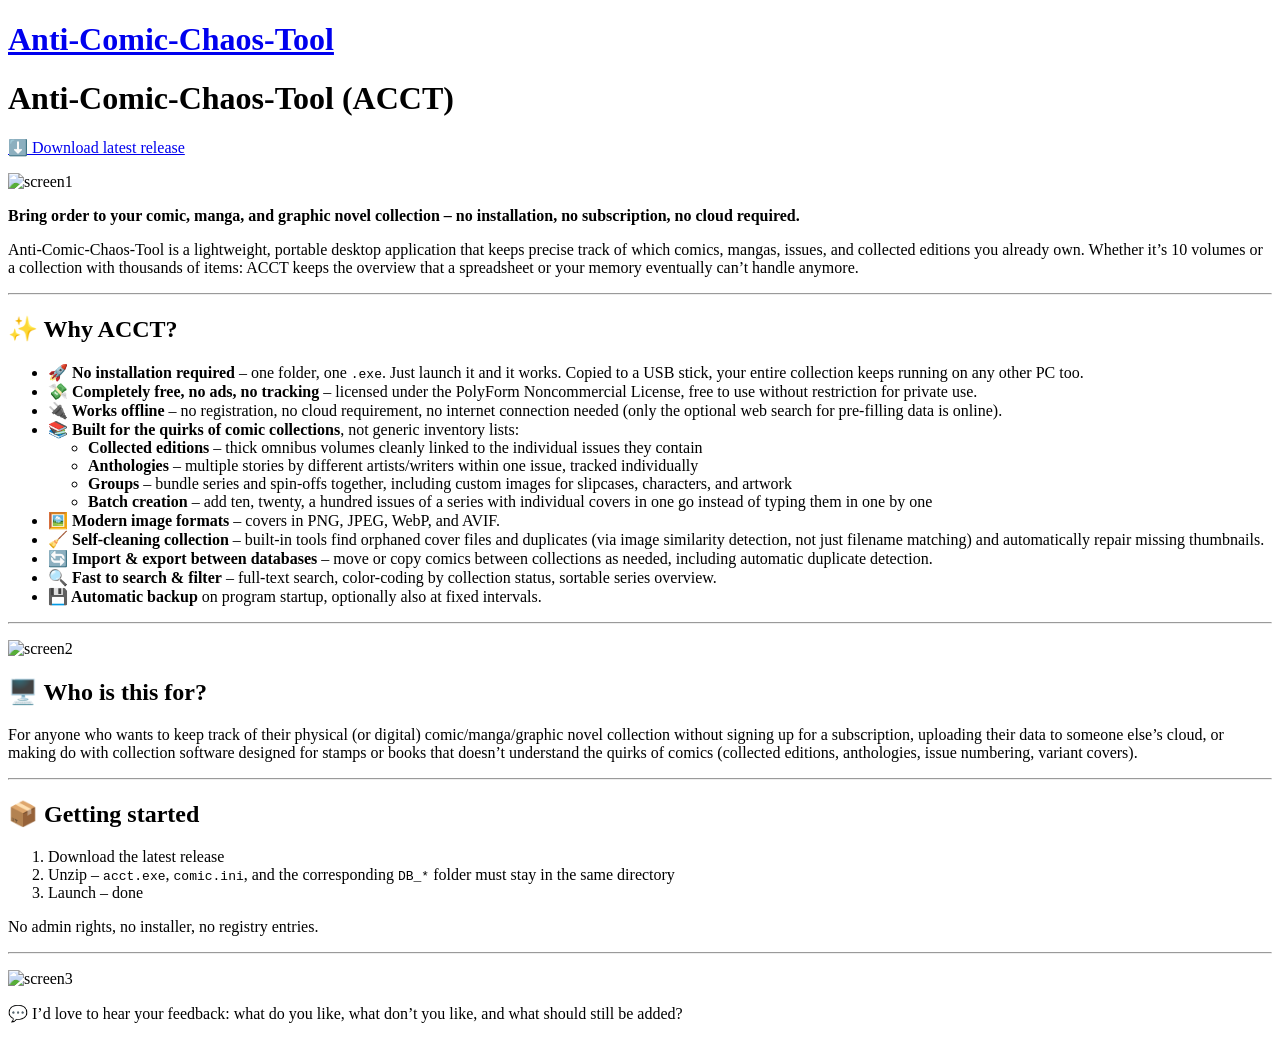
==== index.html @ 3bf0dd66 "Add files via upload" ====
<!DOCTYPE html>
<html lang="en-US">
  <head>
    <meta charset="UTF-8">
    <meta http-equiv="X-UA-Compatible" content="IE=edge">
    <meta name="viewport" content="width=device-width, initial-scale=1">

<!-- Begin Jekyll SEO tag v2.8.0 -->
<title>Anti-Comic-Chaos-Tool (ACCT) | Anti-Comic-Chaos-Tool</title>
<meta name="generator" content="Jekyll v3.10.0" />
<meta property="og:title" content="Anti-Comic-Chaos-Tool (ACCT)" />
<meta property="og:locale" content="en_US" />
<meta name="description" content="Comic Verwaltung Software - Comic collection management software - Logiciel de gestion de collection de BD" />
<meta property="og:description" content="Comic Verwaltung Software - Comic collection management software - Logiciel de gestion de collection de BD" />
<link rel="canonical" href="https://comixz.github.io/Anti-Comic-Chaos-Tool/" />
<meta property="og:url" content="https://comixz.github.io/Anti-Comic-Chaos-Tool/" />
<meta property="og:site_name" content="Anti-Comic-Chaos-Tool" />
<meta property="og:type" content="website" />
<meta name="twitter:card" content="summary" />
<meta property="twitter:title" content="Anti-Comic-Chaos-Tool (ACCT)" />
<script type="application/ld+json">
{"@context":"https://schema.org","@type":"WebSite","description":"Comic Verwaltung Software - Comic collection management software - Logiciel de gestion de collection de BD","headline":"Anti-Comic-Chaos-Tool (ACCT)","name":"Anti-Comic-Chaos-Tool","url":"https://comixz.github.io/Anti-Comic-Chaos-Tool/"}</script>
<!-- End Jekyll SEO tag -->

    <link rel="stylesheet" href="/Anti-Comic-Chaos-Tool/assets/css/style.css?v=d615b52958b7ba1fdf3ec134e7c6ebc6f3c41c6c">
    <!-- start custom head snippets, customize with your own _includes/head-custom.html file -->

<!-- Setup Google Analytics -->



<!-- You can set your favicon here -->
<!-- link rel="shortcut icon" type="image/x-icon" href="/Anti-Comic-Chaos-Tool/favicon.ico" -->

<!-- end custom head snippets -->

  </head>
  <body>
    <div class="container-lg px-3 my-5 markdown-body">
      
      <h1><a href="https://comixz.github.io/Anti-Comic-Chaos-Tool/">Anti-Comic-Chaos-Tool</a></h1>
      

      <h1 id="anti-comic-chaos-tool-acct">Anti-Comic-Chaos-Tool (ACCT)</h1>

<p><a href="https://github.com/ComixZ/Anti-Comic-Chaos-Tool/releases/latest">⬇️ Download latest release</a></p>

<p><img width="1366" height="714" alt="screen1" src="https://github.com/user-attachments/assets/6ee50984-e9b1-4fee-95b2-b9bc3362573f" /></p>

<p><strong>Bring order to your comic, manga, and graphic novel collection – no installation, no subscription, no cloud required.</strong></p>

<p>Anti-Comic-Chaos-Tool is a lightweight, portable desktop application that keeps precise track of which comics, mangas, issues, and collected editions you already own. Whether it’s 10 volumes or a collection with thousands of items: ACCT keeps the overview that a spreadsheet or your memory eventually can’t handle anymore.</p>

<hr />

<h2 id="-why-acct">✨ Why ACCT?</h2>

<ul>
  <li><strong>🚀 No installation required</strong> – one folder, one <code class="language-plaintext highlighter-rouge">.exe</code>. Just launch it and it works. Copied to a USB stick, your entire collection keeps running on any other PC too.</li>
  <li><strong>💸 Completely free, no ads, no tracking</strong> – licensed under the PolyForm Noncommercial License, free to use without restriction for private use.</li>
  <li><strong>🔌 Works offline</strong> – no registration, no cloud requirement, no internet connection needed (only the optional web search for pre-filling data is online).</li>
  <li><strong>📚 Built for the quirks of comic collections</strong>, not generic inventory lists:
    <ul>
      <li><strong>Collected editions</strong> – thick omnibus volumes cleanly linked to the individual issues they contain</li>
      <li><strong>Anthologies</strong> – multiple stories by different artists/writers within one issue, tracked individually</li>
      <li><strong>Groups</strong> – bundle series and spin-offs together, including custom images for slipcases, characters, and artwork</li>
      <li><strong>Batch creation</strong> – add ten, twenty, a hundred issues of a series with individual covers in one go instead of typing them in one by one</li>
    </ul>
  </li>
  <li><strong>🖼️ Modern image formats</strong> – covers in PNG, JPEG, WebP, and AVIF.</li>
  <li><strong>🧹 Self-cleaning collection</strong> – built-in tools find orphaned cover files and duplicates (via image similarity detection, not just filename matching) and automatically repair missing thumbnails.</li>
  <li><strong>🔄 Import &amp; export between databases</strong> – move or copy comics between collections as needed, including automatic duplicate detection.</li>
  <li><strong>🔍 Fast to search &amp; filter</strong> – full-text search, color-coding by collection status, sortable series overview.</li>
  <li><strong>💾 Automatic backup</strong> on program startup, optionally also at fixed intervals.</li>
</ul>

<hr />
<p><img width="1366" height="717" alt="screen2" src="https://github.com/user-attachments/assets/45281285-2378-475e-abc2-75d876a2d966" /></p>

<h2 id="️-who-is-this-for">🖥️ Who is this for?</h2>

<p>For anyone who wants to keep track of their physical (or digital) comic/manga/graphic novel collection without signing up for a subscription, uploading their data to someone else’s cloud, or making do with collection software designed for stamps or books that doesn’t understand the quirks of comics (collected editions, anthologies, issue numbering, variant covers).</p>

<hr />

<h2 id="-getting-started">📦 Getting started</h2>

<ol>
  <li>Download the latest release</li>
  <li>Unzip – <code class="language-plaintext highlighter-rouge">acct.exe</code>, <code class="language-plaintext highlighter-rouge">comic.ini</code>, and the corresponding <code class="language-plaintext highlighter-rouge">DB_*</code> folder must stay in the same directory</li>
  <li>Launch – done</li>
</ol>

<p>No admin rights, no installer, no registry entries.</p>

<hr />
<p><img width="1366" height="715" alt="screen3" src="https://github.com/user-attachments/assets/6d01866d-d5d4-4083-af95-0cf1af7549b3" /></p>

<p>💬 I’d love to hear your feedback: what do you like, what don’t you like, and what should still be added?</p>



      
    </div>
    <script src="https://cdnjs.cloudflare.com/ajax/libs/anchor-js/4.1.0/anchor.min.js" integrity="sha256-lZaRhKri35AyJSypXXs4o6OPFTbTmUoltBbDCbdzegg=" crossorigin="anonymous"></script>
    <script>anchors.add();</script>
  </body>
</html>
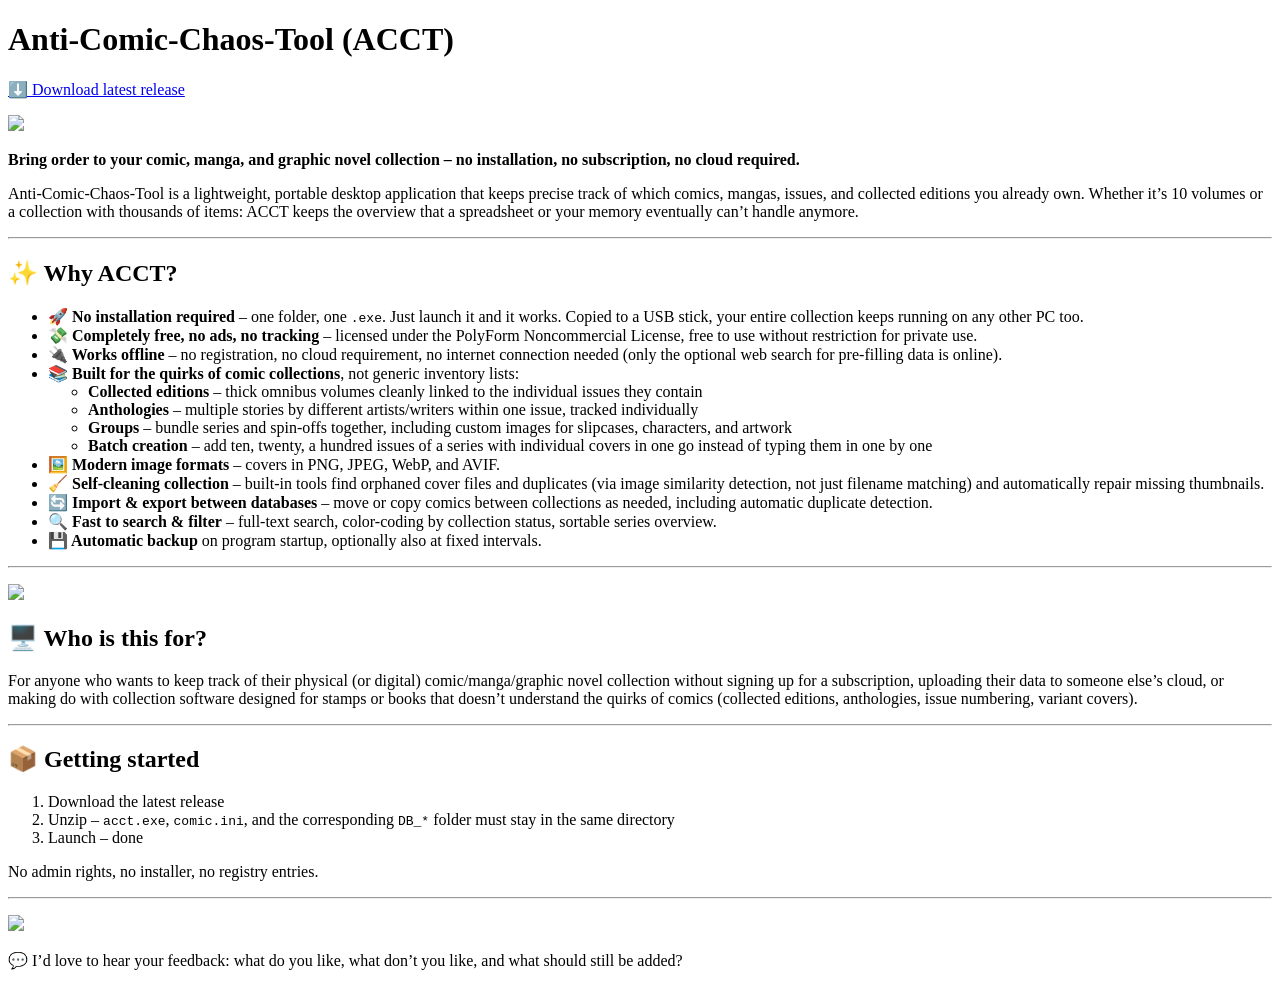
==== commit d58b0dea: "Add files via upload" ====
--- a/index.html
+++ b/index.html
@@ -4,7 +4,7 @@
     <meta charset="UTF-8">
     <meta http-equiv="X-UA-Compatible" content="IE=edge">
     <meta name="viewport" content="width=device-width, initial-scale=1">
-
+<meta name="google-site-verification" content="mg1lO8U7OeHvnRUdLeWcUprtxGNMlcH7f46Z-f9PWr4" />
 <!-- Begin Jekyll SEO tag v2.8.0 -->
 <title>Anti-Comic-Chaos-Tool (ACCT) | Anti-Comic-Chaos-Tool</title>
 <meta name="generator" content="Jekyll v3.10.0" />
@@ -38,14 +38,13 @@
   <body>
     <div class="container-lg px-3 my-5 markdown-body">
       
-      <h1><a href="https://comixz.github.io/Anti-Comic-Chaos-Tool/">Anti-Comic-Chaos-Tool</a></h1>
-      
+  
 
       <h1 id="anti-comic-chaos-tool-acct">Anti-Comic-Chaos-Tool (ACCT)</h1>
 
 <p><a href="https://github.com/ComixZ/Anti-Comic-Chaos-Tool/releases/latest">⬇️ Download latest release</a></p>
 
-<p><img width="1366" height="714" alt="screen1" src="https://github.com/user-attachments/assets/6ee50984-e9b1-4fee-95b2-b9bc3362573f" /></p>
+<p><img src="https://github.com/user-attachments/assets/6ee50984-e9b1-4fee-95b2-b9bc3362573f" style="width: 90%; height: auto;"/></p>
 
 <p><strong>Bring order to your comic, manga, and graphic novel collection – no installation, no subscription, no cloud required.</strong></p>
 
@@ -75,7 +74,7 @@
 </ul>
 
 <hr />
-<p><img width="1366" height="717" alt="screen2" src="https://github.com/user-attachments/assets/45281285-2378-475e-abc2-75d876a2d966" /></p>
+<p><img src="https://github.com/user-attachments/assets/45281285-2378-475e-abc2-75d876a2d966" style="width: 90%; height: auto;"/></p>
 
 <h2 id="️-who-is-this-for">🖥️ Who is this for?</h2>
 
@@ -94,7 +93,7 @@
 <p>No admin rights, no installer, no registry entries.</p>
 
 <hr />
-<p><img width="1366" height="715" alt="screen3" src="https://github.com/user-attachments/assets/6d01866d-d5d4-4083-af95-0cf1af7549b3" /></p>
+<p><img src="https://github.com/user-attachments/assets/6d01866d-d5d4-4083-af95-0cf1af7549b3" style="width: 90%; height: auto;"/></p>
 
 <p>💬 I’d love to hear your feedback: what do you like, what don’t you like, and what should still be added?</p>
 
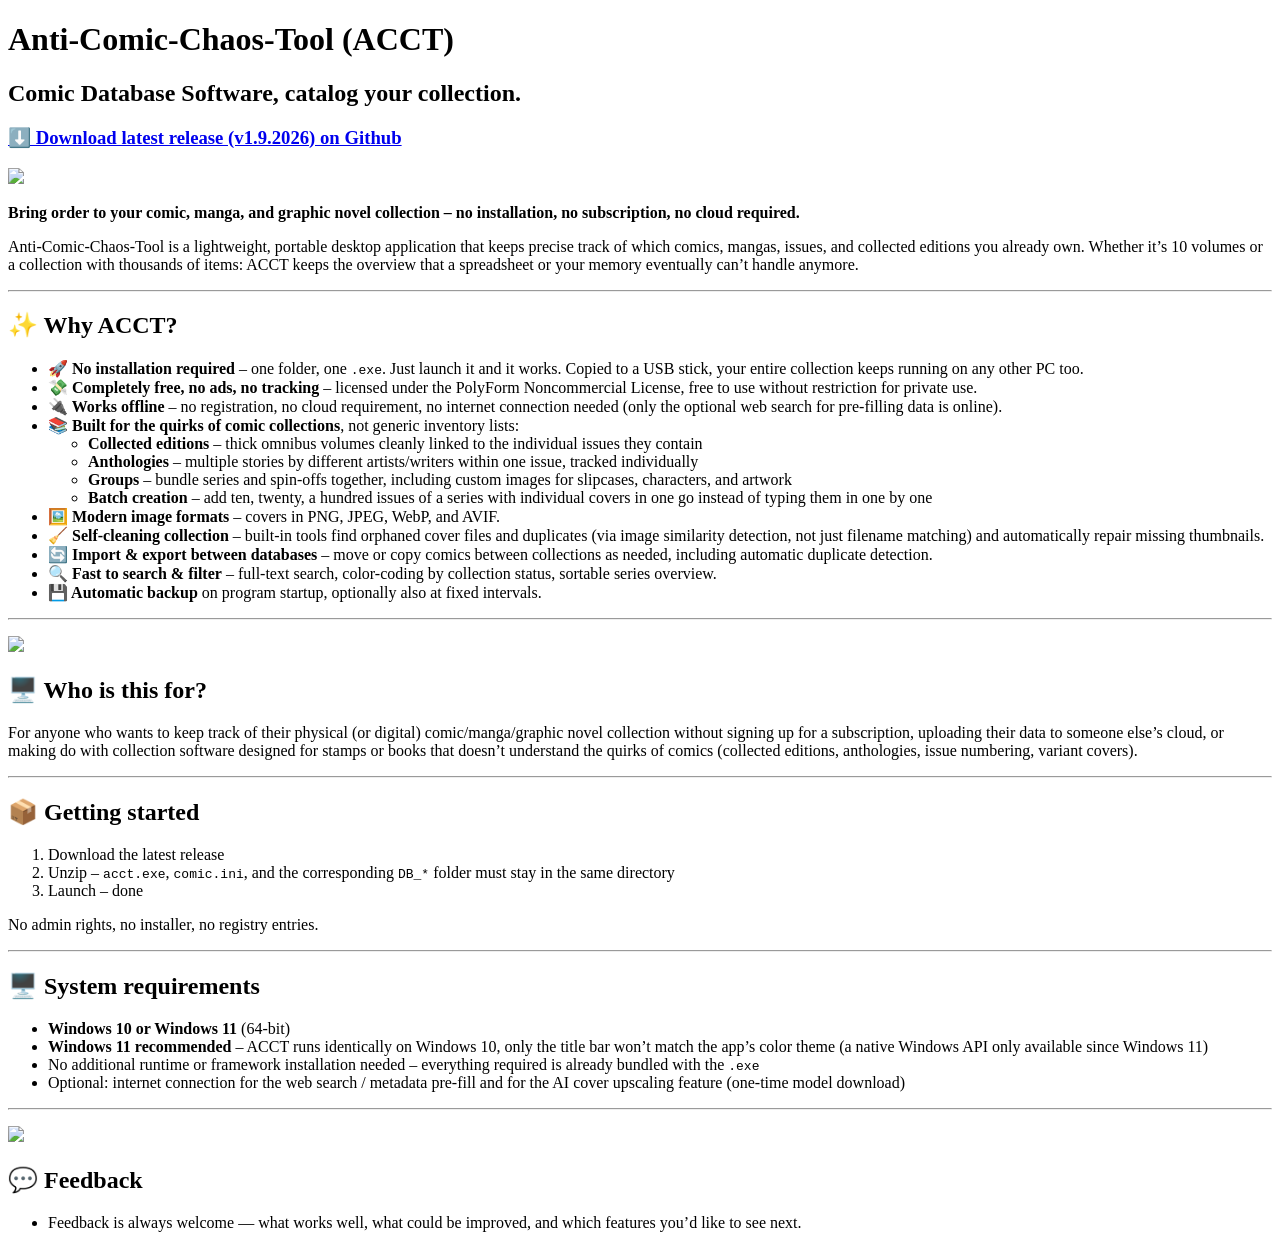
==== commit d79b7345: "Add files via upload" ====
--- a/index.html
+++ b/index.html
@@ -41,10 +41,15 @@
   
 
       <h1 id="anti-comic-chaos-tool-acct">Anti-Comic-Chaos-Tool (ACCT)</h1>
+	  
+	  <h2>Comic Database Software, catalog your collection.</h2>
+	
+	  
+	  
 
-<p><a href="https://github.com/ComixZ/Anti-Comic-Chaos-Tool/releases/latest">⬇️ Download latest release</a></p>
+<h3><a href="https://github.com/ComixZ/Anti-Comic-Chaos-Tool/releases/latest">⬇️ Download latest release (v1.9.2026) on Github</a></h3>
 
-<p><img src="https://github.com/user-attachments/assets/6ee50984-e9b1-4fee-95b2-b9bc3362573f" style="width: 90%; height: auto;"/></p>
+<p><img src="https://github.com/user-attachments/assets/6ee50984-e9b1-4fee-95b2-b9bc3362573f" style="width: 99%; height: auto;"/></p>
 
 <p><strong>Bring order to your comic, manga, and graphic novel collection – no installation, no subscription, no cloud required.</strong></p>
 
@@ -74,7 +79,7 @@
 </ul>
 
 <hr />
-<p><img src="https://github.com/user-attachments/assets/45281285-2378-475e-abc2-75d876a2d966" style="width: 90%; height: auto;"/></p>
+<p><img src="https://github.com/user-attachments/assets/45281285-2378-475e-abc2-75d876a2d966" style="width: 99%; height: auto;"/></p>
 
 <h2 id="️-who-is-this-for">🖥️ Who is this for?</h2>
 
@@ -93,9 +98,22 @@
 <p>No admin rights, no installer, no registry entries.</p>
 
 <hr />
-<p><img src="https://github.com/user-attachments/assets/6d01866d-d5d4-4083-af95-0cf1af7549b3" style="width: 90%; height: auto;"/></p>
 
-<p>💬 I’d love to hear your feedback: what do you like, what don’t you like, and what should still be added?</p>
+<h2 id="-system-requirements">🖥️ System requirements</h2>
+
+<ul>
+  <li><strong>Windows 10 or Windows 11</strong> (64-bit)</li>
+  <li><strong>Windows 11 recommended</strong> – ACCT runs identically on Windows 10, only the title bar won’t match the app’s color theme (a native Windows API only available since Windows 11)</li>
+  <li>No additional runtime or framework installation needed – everything required is already bundled with the <code class="language-plaintext highlighter-rouge">.exe</code></li>
+  <li>Optional: internet connection for the web search / metadata pre-fill and for the AI cover upscaling feature (one-time model download)</li>
+</ul>
+
+<hr />
+<p><img src="https://github.com/user-attachments/assets/6d01866d-d5d4-4083-af95-0cf1af7549b3" style="width: 99%; height: auto;"/></p>
+
+
+<h2>💬 Feedback</h2>
+<ul><li>Feedback is always welcome — what works well, what could be improved, and which features you’d like to see next.</li></ul>
 
 
 
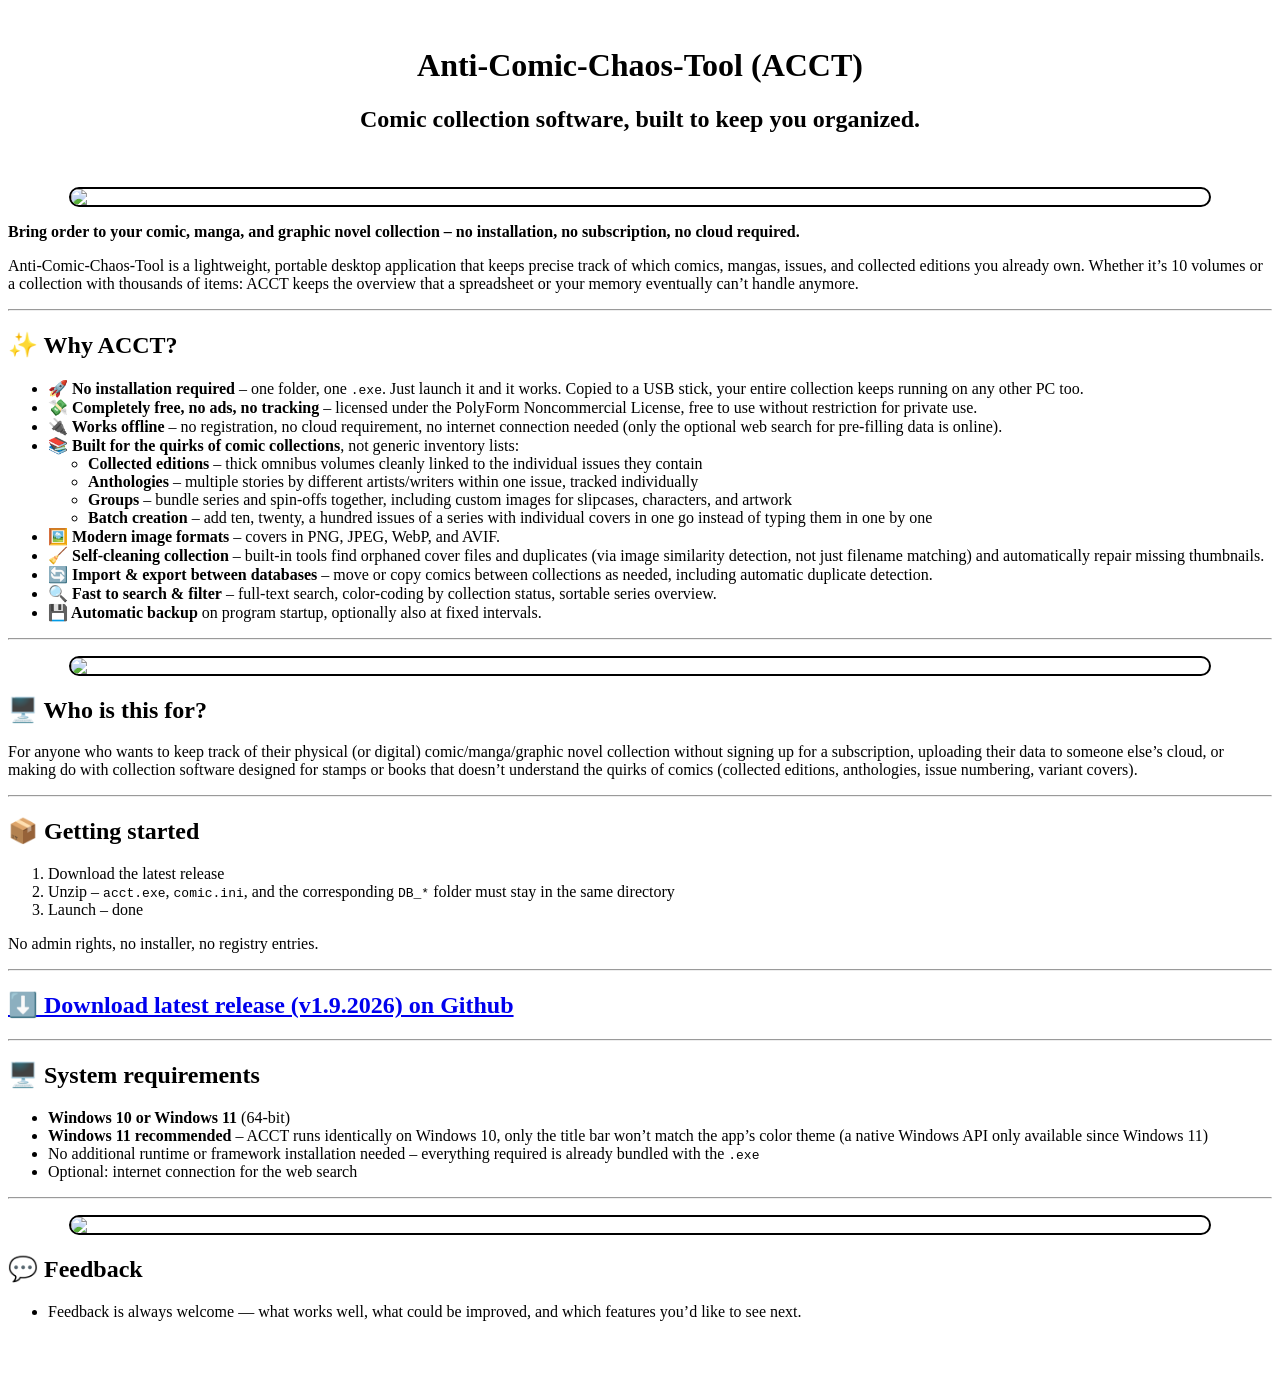
==== commit 9df6fe7a: "Add files via upload" ====
--- a/index.html
+++ b/index.html
@@ -1,125 +1,130 @@
-<!DOCTYPE html>
-<html lang="en-US">
-  <head>
-    <meta charset="UTF-8">
-    <meta http-equiv="X-UA-Compatible" content="IE=edge">
-    <meta name="viewport" content="width=device-width, initial-scale=1">
-<meta name="google-site-verification" content="mg1lO8U7OeHvnRUdLeWcUprtxGNMlcH7f46Z-f9PWr4" />
-<!-- Begin Jekyll SEO tag v2.8.0 -->
-<title>Anti-Comic-Chaos-Tool (ACCT) | Anti-Comic-Chaos-Tool</title>
-<meta name="generator" content="Jekyll v3.10.0" />
-<meta property="og:title" content="Anti-Comic-Chaos-Tool (ACCT)" />
-<meta property="og:locale" content="en_US" />
-<meta name="description" content="Comic Verwaltung Software - Comic collection management software - Logiciel de gestion de collection de BD" />
-<meta property="og:description" content="Comic Verwaltung Software - Comic collection management software - Logiciel de gestion de collection de BD" />
-<link rel="canonical" href="https://comixz.github.io/Anti-Comic-Chaos-Tool/" />
-<meta property="og:url" content="https://comixz.github.io/Anti-Comic-Chaos-Tool/" />
-<meta property="og:site_name" content="Anti-Comic-Chaos-Tool" />
-<meta property="og:type" content="website" />
-<meta name="twitter:card" content="summary" />
-<meta property="twitter:title" content="Anti-Comic-Chaos-Tool (ACCT)" />
-<script type="application/ld+json">
-{"@context":"https://schema.org","@type":"WebSite","description":"Comic Verwaltung Software - Comic collection management software - Logiciel de gestion de collection de BD","headline":"Anti-Comic-Chaos-Tool (ACCT)","name":"Anti-Comic-Chaos-Tool","url":"https://comixz.github.io/Anti-Comic-Chaos-Tool/"}</script>
-<!-- End Jekyll SEO tag -->
-
-    <link rel="stylesheet" href="/Anti-Comic-Chaos-Tool/assets/css/style.css?v=d615b52958b7ba1fdf3ec134e7c6ebc6f3c41c6c">
-    <!-- start custom head snippets, customize with your own _includes/head-custom.html file -->
-
-<!-- Setup Google Analytics -->
-
-
-
-<!-- You can set your favicon here -->
-<!-- link rel="shortcut icon" type="image/x-icon" href="/Anti-Comic-Chaos-Tool/favicon.ico" -->
-
-<!-- end custom head snippets -->
-
-  </head>
-  <body>
-    <div class="container-lg px-3 my-5 markdown-body">
-      
-  
-
-      <h1 id="anti-comic-chaos-tool-acct">Anti-Comic-Chaos-Tool (ACCT)</h1>
-	  
-	  <h2>Comic Database Software, catalog your collection.</h2>
-	
-	  
-	  
-
-<h3><a href="https://github.com/ComixZ/Anti-Comic-Chaos-Tool/releases/latest">⬇️ Download latest release (v1.9.2026) on Github</a></h3>
-
-<p><img src="https://github.com/user-attachments/assets/6ee50984-e9b1-4fee-95b2-b9bc3362573f" style="width: 99%; height: auto;"/></p>
-
-<p><strong>Bring order to your comic, manga, and graphic novel collection – no installation, no subscription, no cloud required.</strong></p>
-
-<p>Anti-Comic-Chaos-Tool is a lightweight, portable desktop application that keeps precise track of which comics, mangas, issues, and collected editions you already own. Whether it’s 10 volumes or a collection with thousands of items: ACCT keeps the overview that a spreadsheet or your memory eventually can’t handle anymore.</p>
-
-<hr />
-
-<h2 id="-why-acct">✨ Why ACCT?</h2>
-
-<ul>
-  <li><strong>🚀 No installation required</strong> – one folder, one <code class="language-plaintext highlighter-rouge">.exe</code>. Just launch it and it works. Copied to a USB stick, your entire collection keeps running on any other PC too.</li>
-  <li><strong>💸 Completely free, no ads, no tracking</strong> – licensed under the PolyForm Noncommercial License, free to use without restriction for private use.</li>
-  <li><strong>🔌 Works offline</strong> – no registration, no cloud requirement, no internet connection needed (only the optional web search for pre-filling data is online).</li>
-  <li><strong>📚 Built for the quirks of comic collections</strong>, not generic inventory lists:
-    <ul>
-      <li><strong>Collected editions</strong> – thick omnibus volumes cleanly linked to the individual issues they contain</li>
-      <li><strong>Anthologies</strong> – multiple stories by different artists/writers within one issue, tracked individually</li>
-      <li><strong>Groups</strong> – bundle series and spin-offs together, including custom images for slipcases, characters, and artwork</li>
-      <li><strong>Batch creation</strong> – add ten, twenty, a hundred issues of a series with individual covers in one go instead of typing them in one by one</li>
-    </ul>
-  </li>
-  <li><strong>🖼️ Modern image formats</strong> – covers in PNG, JPEG, WebP, and AVIF.</li>
-  <li><strong>🧹 Self-cleaning collection</strong> – built-in tools find orphaned cover files and duplicates (via image similarity detection, not just filename matching) and automatically repair missing thumbnails.</li>
-  <li><strong>🔄 Import &amp; export between databases</strong> – move or copy comics between collections as needed, including automatic duplicate detection.</li>
-  <li><strong>🔍 Fast to search &amp; filter</strong> – full-text search, color-coding by collection status, sortable series overview.</li>
-  <li><strong>💾 Automatic backup</strong> on program startup, optionally also at fixed intervals.</li>
-</ul>
-
-<hr />
-<p><img src="https://github.com/user-attachments/assets/45281285-2378-475e-abc2-75d876a2d966" style="width: 99%; height: auto;"/></p>
-
-<h2 id="️-who-is-this-for">🖥️ Who is this for?</h2>
-
-<p>For anyone who wants to keep track of their physical (or digital) comic/manga/graphic novel collection without signing up for a subscription, uploading their data to someone else’s cloud, or making do with collection software designed for stamps or books that doesn’t understand the quirks of comics (collected editions, anthologies, issue numbering, variant covers).</p>
-
-<hr />
-
-<h2 id="-getting-started">📦 Getting started</h2>
-
-<ol>
-  <li>Download the latest release</li>
-  <li>Unzip – <code class="language-plaintext highlighter-rouge">acct.exe</code>, <code class="language-plaintext highlighter-rouge">comic.ini</code>, and the corresponding <code class="language-plaintext highlighter-rouge">DB_*</code> folder must stay in the same directory</li>
-  <li>Launch – done</li>
-</ol>
-
-<p>No admin rights, no installer, no registry entries.</p>
-
-<hr />
-
-<h2 id="-system-requirements">🖥️ System requirements</h2>
-
-<ul>
-  <li><strong>Windows 10 or Windows 11</strong> (64-bit)</li>
-  <li><strong>Windows 11 recommended</strong> – ACCT runs identically on Windows 10, only the title bar won’t match the app’s color theme (a native Windows API only available since Windows 11)</li>
-  <li>No additional runtime or framework installation needed – everything required is already bundled with the <code class="language-plaintext highlighter-rouge">.exe</code></li>
-  <li>Optional: internet connection for the web search / metadata pre-fill and for the AI cover upscaling feature (one-time model download)</li>
-</ul>
-
-<hr />
-<p><img src="https://github.com/user-attachments/assets/6d01866d-d5d4-4083-af95-0cf1af7549b3" style="width: 99%; height: auto;"/></p>
-
-
-<h2>💬 Feedback</h2>
-<ul><li>Feedback is always welcome — what works well, what could be improved, and which features you’d like to see next.</li></ul>
-
-
-
-      
-    </div>
-    <script src="https://cdnjs.cloudflare.com/ajax/libs/anchor-js/4.1.0/anchor.min.js" integrity="sha256-lZaRhKri35AyJSypXXs4o6OPFTbTmUoltBbDCbdzegg=" crossorigin="anonymous"></script>
-    <script>anchors.add();</script>
-  </body>
+<!DOCTYPE html>
+<html lang="en-US">
+  <head>
+    <meta charset="UTF-8">
+    <meta http-equiv="X-UA-Compatible" content="IE=edge">
+    <meta name="viewport" content="width=device-width, initial-scale=1">
+<meta name="google-site-verification" content="mg1lO8U7OeHvnRUdLeWcUprtxGNMlcH7f46Z-f9PWr4" />
+<!-- Begin Jekyll SEO tag v2.8.0 -->
+<title>Anti-Comic-Chaos-Tool (ACCT)</title>
+<meta name="generator" content="Jekyll v3.10.0" />
+<meta property="og:title" content="Anti-Comic-Chaos-Tool (ACCT)" />
+<meta property="og:locale" content="en_US" />
+<meta name="description" content="Free, portable Windows app to catalog your comic, manga, and graphic novel collection — no installation, no subscription, no cloud required." />
+<meta name="keywords" content="comic collection software, comic database software, comic cataloging software, comic collection manager, manga collection tracker, graphic novel organizer, comic book inventory software, free comic collection software, portable comic software, offline comic manager" />
+<meta property="og:description" content="Free, portable Windows app to catalog your comic, manga, and graphic novel collection — no installation, no subscription, no cloud required." />
+<link rel="canonical" href="https://comixz.github.io/" />
+<meta property="og:url" content="https://comixz.github.io/" />
+<meta property="og:site_name" content="Anti-Comic-Chaos-Tool" />
+<meta property="og:type" content="website" />
+<meta name="twitter:card" content="summary" />
+<meta property="twitter:description" content="Free, portable Windows app to catalog your comic, manga, and graphic novel collection — no installation, no subscription, no cloud required." />
+<script type="application/ld+json">
+{"@context":"https://schema.org","@type":"WebSite","description":"Free, portable Windows app to catalog your comic, manga, and graphic novel collection — no installation, no subscription, no cloud required.","headline":"Anti-Comic-Chaos-Tool (ACCT)","name":"Anti-Comic-Chaos-Tool","url":"https://comixz.github.io/"}</script>
+<!-- End Jekyll SEO tag -->
+
+    <link rel="stylesheet" href="/Anti-Comic-Chaos-Tool/assets/css/style.css?v=d615b52958b7ba1fdf3ec134e7c6ebc6f3c41c6c">
+    <!-- start custom head snippets, customize with your own _includes/head-custom.html file -->
+
+<!-- Setup Google Analytics -->
+
+
+
+<!-- You can set your favicon here -->
+<!-- link rel="shortcut icon" type="image/x-icon" href="/Anti-Comic-Chaos-Tool/favicon.ico" -->
+
+<!-- end custom head snippets -->
+
+  </head>
+  <body>
+    <div class="container-lg px-3 my-5 markdown-body">
+      
+  
+<br>
+      <h1 style="text-align: center;">Anti-Comic-Chaos-Tool (ACCT)</h1>
+	  
+	  <h2 style="text-align: center;">Comic collection software, built to keep you organized.</h2>
+	<br>
+	  
+	  
+
+
+
+<p><img src="https://github.com/user-attachments/assets/6ee50984-e9b1-4fee-95b2-b9bc3362573f" style="display: block; margin-left: auto; margin-right: auto; width: 90%; height: auto; border: 2px solid #000; border-radius: 30px;"/></p>
+
+<p><strong>Bring order to your comic, manga, and graphic novel collection – no installation, no subscription, no cloud required.</strong></p>
+
+<p>Anti-Comic-Chaos-Tool is a lightweight, portable desktop application that keeps precise track of which comics, mangas, issues, and collected editions you already own. Whether it’s 10 volumes or a collection with thousands of items: ACCT keeps the overview that a spreadsheet or your memory eventually can’t handle anymore.</p>
+
+<hr />
+
+<h2 id="-why-acct">✨ Why ACCT?</h2>
+
+<ul>
+  <li><strong>🚀 No installation required</strong> – one folder, one <code class="language-plaintext highlighter-rouge">.exe</code>. Just launch it and it works. Copied to a USB stick, your entire collection keeps running on any other PC too.</li>
+  <li><strong>💸 Completely free, no ads, no tracking</strong> – licensed under the PolyForm Noncommercial License, free to use without restriction for private use.</li>
+  <li><strong>🔌 Works offline</strong> – no registration, no cloud requirement, no internet connection needed (only the optional web search for pre-filling data is online).</li>
+  <li><strong>📚 Built for the quirks of comic collections</strong>, not generic inventory lists:
+    <ul>
+      <li><strong>Collected editions</strong> – thick omnibus volumes cleanly linked to the individual issues they contain</li>
+      <li><strong>Anthologies</strong> – multiple stories by different artists/writers within one issue, tracked individually</li>
+      <li><strong>Groups</strong> – bundle series and spin-offs together, including custom images for slipcases, characters, and artwork</li>
+      <li><strong>Batch creation</strong> – add ten, twenty, a hundred issues of a series with individual covers in one go instead of typing them in one by one</li>
+    </ul>
+  </li>
+  <li><strong>🖼️ Modern image formats</strong> – covers in PNG, JPEG, WebP, and AVIF.</li>
+  <li><strong>🧹 Self-cleaning collection</strong> – built-in tools find orphaned cover files and duplicates (via image similarity detection, not just filename matching) and automatically repair missing thumbnails.</li>
+  <li><strong>🔄 Import &amp; export between databases</strong> – move or copy comics between collections as needed, including automatic duplicate detection.</li>
+  <li><strong>🔍 Fast to search &amp; filter</strong> – full-text search, color-coding by collection status, sortable series overview.</li>
+  <li><strong>💾 Automatic backup</strong> on program startup, optionally also at fixed intervals.</li>
+</ul>
+
+<hr />
+<p><img src="https://github.com/user-attachments/assets/45281285-2378-475e-abc2-75d876a2d966" style="display: block; margin-left: auto; margin-right: auto; width: 90%; height: auto; border: 2px solid #000; border-radius: 30px;"/></p>
+
+<h2 id="️-who-is-this-for">🖥️ Who is this for?</h2>
+
+<p>For anyone who wants to keep track of their physical (or digital) comic/manga/graphic novel collection without signing up for a subscription, uploading their data to someone else’s cloud, or making do with collection software designed for stamps or books that doesn’t understand the quirks of comics (collected editions, anthologies, issue numbering, variant covers).</p>
+
+<hr />
+
+<h2 id="-getting-started">📦 Getting started</h2>
+
+<ol>
+  <li>Download the latest release</li>
+  <li>Unzip – <code class="language-plaintext highlighter-rouge">acct.exe</code>, <code class="language-plaintext highlighter-rouge">comic.ini</code>, and the corresponding <code class="language-plaintext highlighter-rouge">DB_*</code> folder must stay in the same directory</li>
+  <li>Launch – done</li>
+</ol>
+
+<p>No admin rights, no installer, no registry entries.</p>
+
+<hr />
+
+<h2><a href="https://github.com/ComixZ/Anti-Comic-Chaos-Tool/releases/latest">⬇️ Download latest release (v1.9.2026) on Github</a></h2>
+
+<hr />
+
+<h2 id="-system-requirements">🖥️ System requirements</h2>
+
+<ul>
+  <li><strong>Windows 10 or Windows 11</strong> (64-bit)</li>
+  <li><strong>Windows 11 recommended</strong> – ACCT runs identically on Windows 10, only the title bar won’t match the app’s color theme (a native Windows API only available since Windows 11)</li>
+  <li>No additional runtime or framework installation needed – everything required is already bundled with the <code class="language-plaintext highlighter-rouge">.exe</code></li>
+  <li>Optional: internet connection for the web search</li>
+</ul>
+
+<hr />
+<p><img src="https://github.com/user-attachments/assets/6d01866d-d5d4-4083-af95-0cf1af7549b3" style="display: block; margin-left: auto; margin-right: auto; width: 90%; height: auto; border: 2px solid #000; border-radius: 30px;"/></p>
+
+
+<h2>💬 Feedback</h2>
+<ul><li>Feedback is always welcome — what works well, what could be improved, and which features you’d like to see next.</li></ul><br><br>
+
+
+
+      
+    </div>
+    <script src="https://cdnjs.cloudflare.com/ajax/libs/anchor-js/4.1.0/anchor.min.js" integrity="sha256-lZaRhKri35AyJSypXXs4o6OPFTbTmUoltBbDCbdzegg=" crossorigin="anonymous"></script>
+    <script>anchors.add();</script>
+  </body>
 </html>
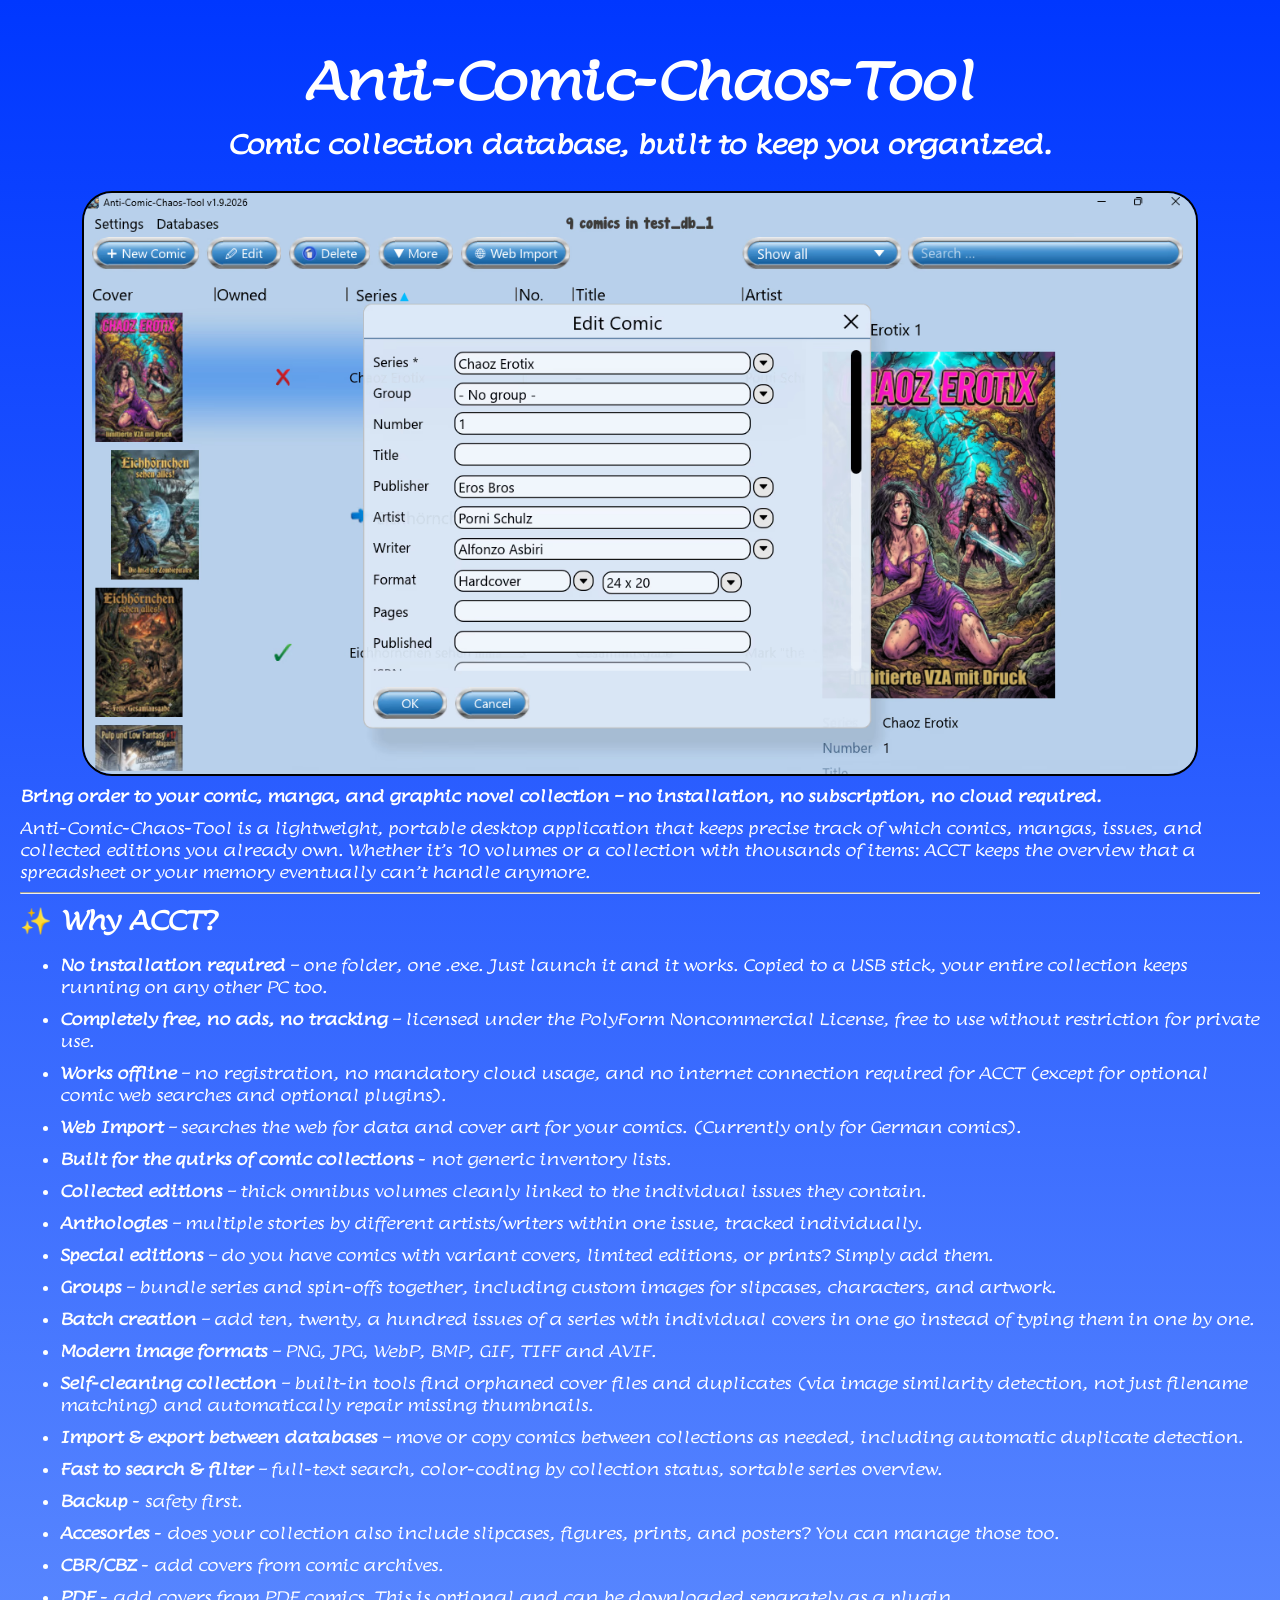
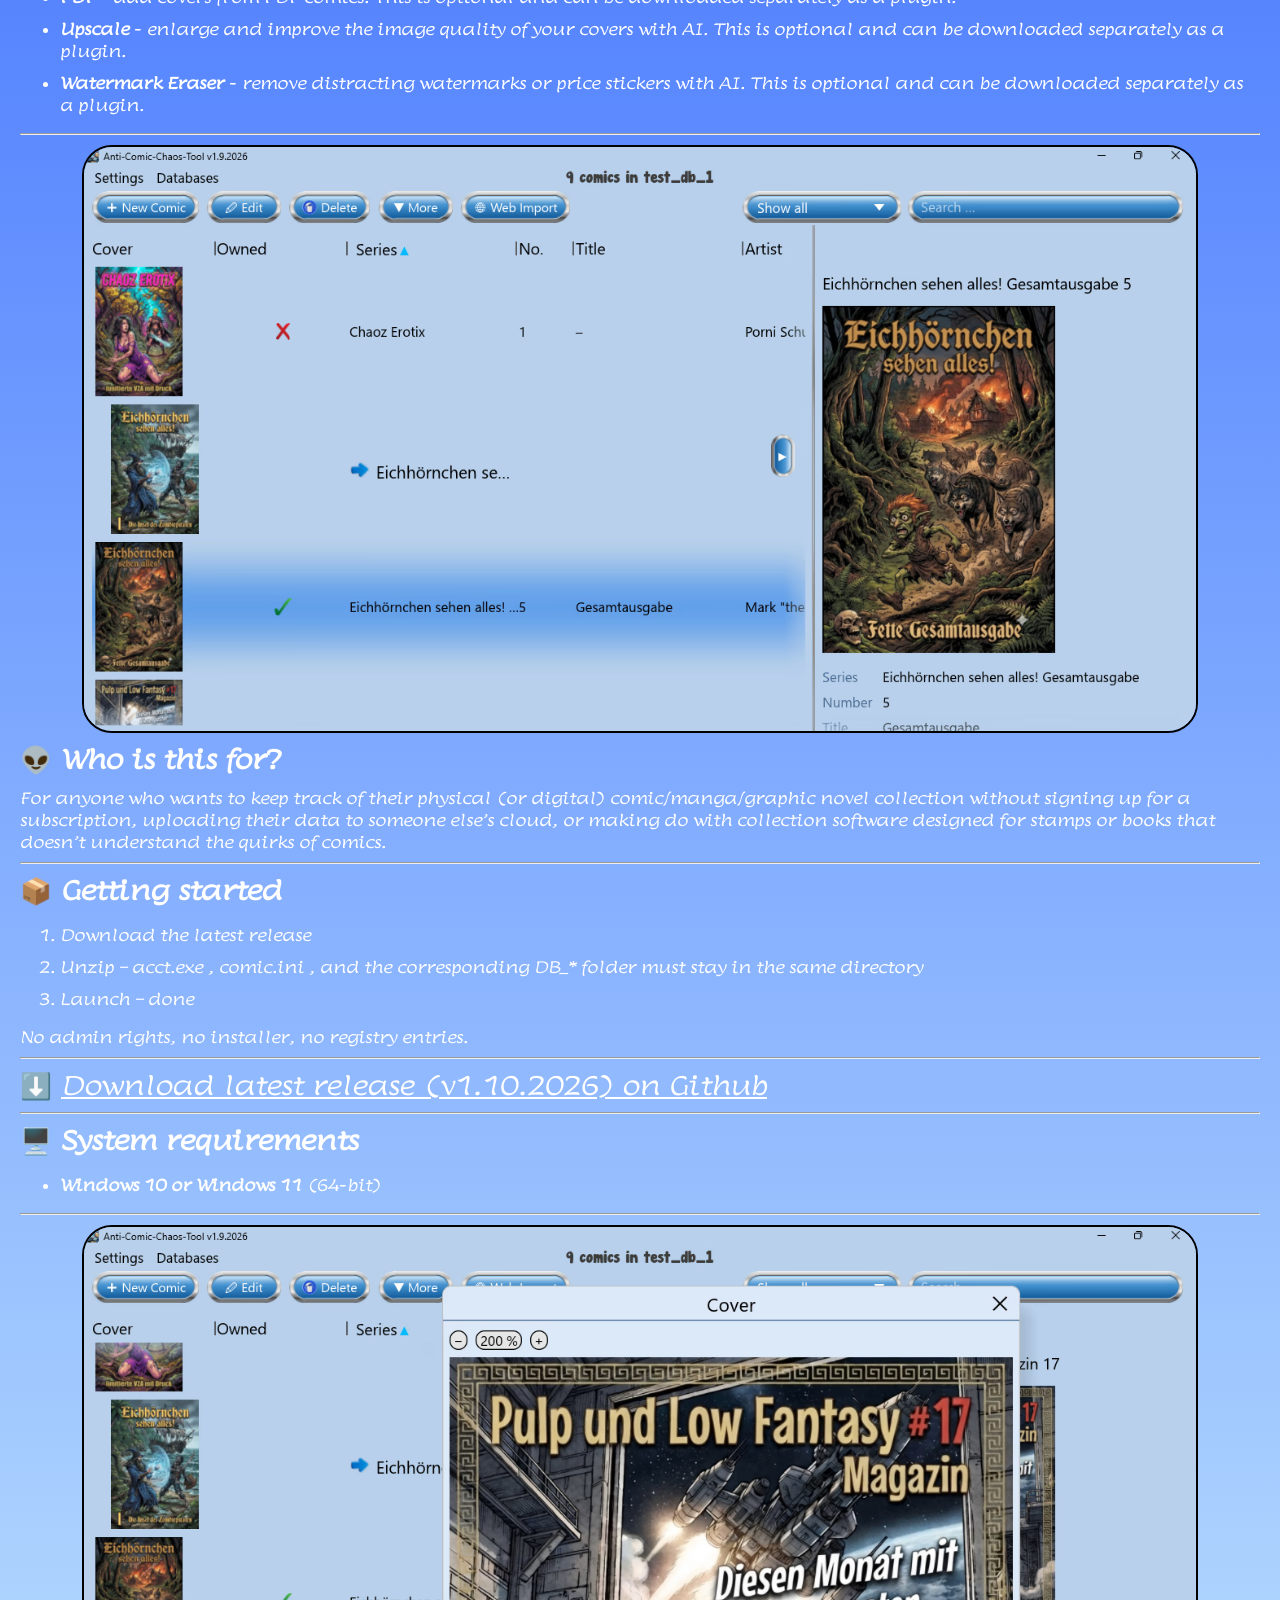
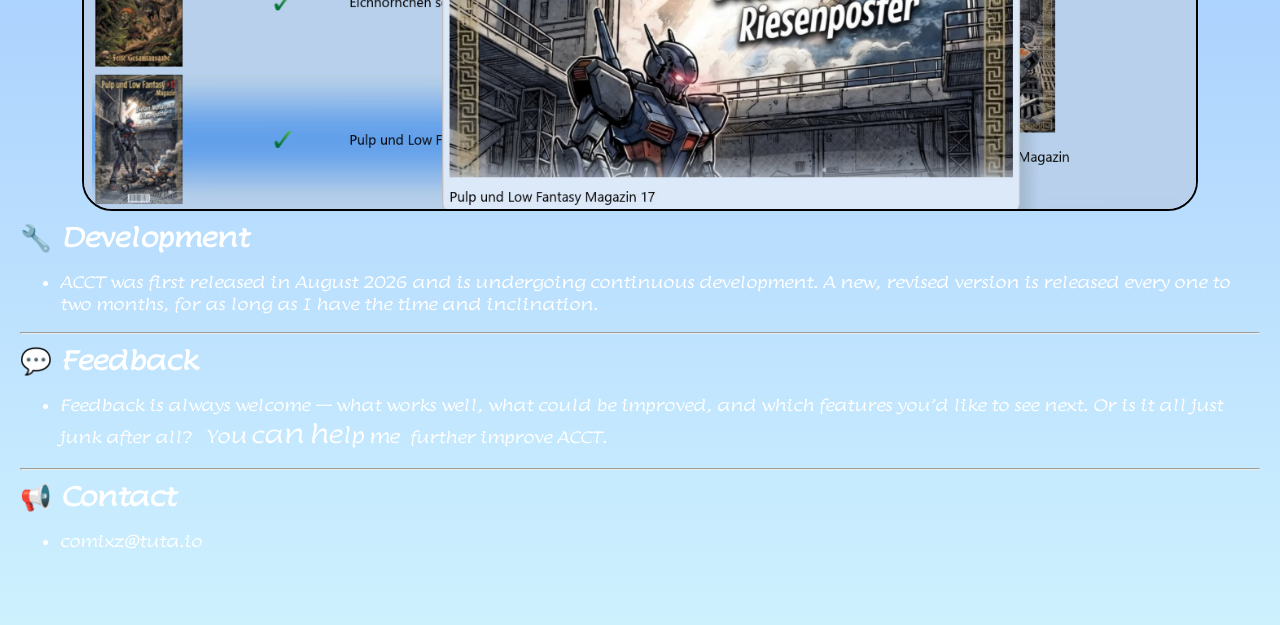
==== commit 43e75dcb: "Add files via upload" ====
--- a/index.html
+++ b/index.html
@@ -1,130 +1,152 @@
 <!DOCTYPE html>
-<html lang="en-US">
+<html lang="en">
   <head>
     <meta charset="UTF-8">
     <meta http-equiv="X-UA-Compatible" content="IE=edge">
     <meta name="viewport" content="width=device-width, initial-scale=1">
-<meta name="google-site-verification" content="mg1lO8U7OeHvnRUdLeWcUprtxGNMlcH7f46Z-f9PWr4" />
-<!-- Begin Jekyll SEO tag v2.8.0 -->
-<title>Anti-Comic-Chaos-Tool (ACCT)</title>
-<meta name="generator" content="Jekyll v3.10.0" />
-<meta property="og:title" content="Anti-Comic-Chaos-Tool (ACCT)" />
-<meta property="og:locale" content="en_US" />
-<meta name="description" content="Free, portable Windows app to catalog your comic, manga, and graphic novel collection — no installation, no subscription, no cloud required." />
-<meta name="keywords" content="comic collection software, comic database software, comic cataloging software, comic collection manager, manga collection tracker, graphic novel organizer, comic book inventory software, free comic collection software, portable comic software, offline comic manager" />
-<meta property="og:description" content="Free, portable Windows app to catalog your comic, manga, and graphic novel collection — no installation, no subscription, no cloud required." />
-<link rel="canonical" href="https://comixz.github.io/" />
-<meta property="og:url" content="https://comixz.github.io/" />
-<meta property="og:site_name" content="Anti-Comic-Chaos-Tool" />
-<meta property="og:type" content="website" />
-<meta name="twitter:card" content="summary" />
-<meta property="twitter:description" content="Free, portable Windows app to catalog your comic, manga, and graphic novel collection — no installation, no subscription, no cloud required." />
-<script type="application/ld+json">
-{"@context":"https://schema.org","@type":"WebSite","description":"Free, portable Windows app to catalog your comic, manga, and graphic novel collection — no installation, no subscription, no cloud required.","headline":"Anti-Comic-Chaos-Tool (ACCT)","name":"Anti-Comic-Chaos-Tool","url":"https://comixz.github.io/"}</script>
-<!-- End Jekyll SEO tag -->
 
-    <link rel="stylesheet" href="/Anti-Comic-Chaos-Tool/assets/css/style.css?v=d615b52958b7ba1fdf3ec134e7c6ebc6f3c41c6c">
-    <!-- start custom head snippets, customize with your own _includes/head-custom.html file -->
+    <!-- Google Search Console Verifikation -->
+    <meta name="google-site-verification" content="mg1lO8U7OeHvnRUdLeWcUprtxGNMlcH7f46Z-f9PWr4" />
 
-<!-- Setup Google Analytics -->
+    <!-- SEO Meta Tags -->
+    <title>Anti-Comic-Chaos-Tool (ACCT) – Free Portable Comic Collection Software</title>
+    <meta name="description" content="Free, portable Windows desktop app to catalog your comic, manga, and graphic novel collection. No installation, no subscription, no cloud required.">
+    <meta name="keywords" content="comic collection software, comic database software, comic cataloging software, comic collection manager, manga collection tracker, graphic novel organizer, comic book inventory software, free comic collection software, portable comic software, offline comic manager">
+    <meta name="author" content="ComixZ">
+    <link rel="canonical" href="https://comixz.github.io/" />
 
+    <!-- Open Graph / Social Media (Facebook, Discord, LinkedIn) -->
+    <meta property="og:title" content="Anti-Comic-Chaos-Tool (ACCT)" />
+    <meta property="og:description" content="Free, portable Windows app to catalog your comic, manga, and graphic novel collection — no installation, no subscription, no cloud required." />
+    <meta property="og:url" content="https://comixz.github.io/" />
+    <meta property="og:site_name" content="Anti-Comic-Chaos-Tool" />
+    <meta property="og:type" content="website" />
+    <meta property="og:image" content="https://comixz.github.io/screen01.avif" />
+    <meta property="og:locale" content="en_US" />
 
+    <!-- Twitter Card -->
+    <meta name="twitter:card" content="summary_large_image" />
+    <meta name="twitter:title" content="Anti-Comic-Chaos-Tool (ACCT)" />
+    <meta name="twitter:description" content="Free, portable Windows app to catalog your comic, manga, and graphic novel collection — no installation, no subscription, no cloud required." />
+    <meta name="twitter:image" content="https://comixz.github.io/screen01.avif" />
 
-<!-- You can set your favicon here -->
-<!-- link rel="shortcut icon" type="image/x-icon" href="/Anti-Comic-Chaos-Tool/favicon.ico" -->
+    <!-- Erweitertes Schema.org (SoftwareApplication) für Google Rich Results -->
+    <script type="application/ld+json">
+    {
+      "@context": "https://schema.org",
+      "@type": "SoftwareApplication",
+      "name": "Anti-Comic-Chaos-Tool",
+      "alternateName": "ACCT",
+      "operatingSystem": "Windows 10, Windows 11",
+      "applicationCategory": "DatabaseApplication",
+      "browserRequirements": "Requires Windows 64-bit",
+      "softwareVersion": "1.10.2026",
+      "url": "https://comixz.github.io/",
+      "image": "https://comixz.github.io/screen01.avif",
+      "description": "Free, portable Windows app to catalog your comic, manga, and graphic novel collection — no installation, no subscription, no cloud required.",
+      "offers": {
+        "@type": "Offer",
+        "price": "0",
+        "priceCurrency": "USD"
+      },
+      "author": {
+        "@type": "Person",
+        "name": "ComixZ"
+      }
+    }
+    </script>
 
-<!-- end custom head snippets -->
-
+    <link rel="stylesheet" href="acct.css">
+    <style>@import url('https://fonts.googleapis.com/css2?family=Lumanosimo&display=swap');</style>
   </head>
   <body>
-    <div class="container-lg px-3 my-5 markdown-body">
-      
   
-<br>
-      <h1 style="text-align: center;">Anti-Comic-Chaos-Tool (ACCT)</h1>
-	  
-	  <h2 style="text-align: center;">Comic collection software, built to keep you organized.</h2>
-	<br>
-	  
-	  
+      <br>
+      <h1 style="text-align: center;">Anti-Comic-Chaos-Tool</h1>
+      <h2 style="text-align: center;">Comic collection database, built to keep you organized.</h2>
+      <br>
 
+      <!-- Screenshots mit optimierten alt-Attributen für Google Bildersuche -->
+      <p><img src="https://comixz.github.io/screen01.avif" alt="Anti-Comic-Chaos-Tool - Main Interface for Comic Cataloging" style="display: block; margin-left: auto; margin-right: auto; width: 90%; height: auto; border: 2px solid #000; border-radius: 30px;"/></p>
 
+      <p><strong>Bring order to your comic, manga, and graphic novel collection – no installation, no subscription, no cloud required.</strong></p>
 
-<p><img src="https://github.com/user-attachments/assets/6ee50984-e9b1-4fee-95b2-b9bc3362573f" style="display: block; margin-left: auto; margin-right: auto; width: 90%; height: auto; border: 2px solid #000; border-radius: 30px;"/></p>
+      <p>Anti-Comic-Chaos-Tool is a lightweight, portable desktop application that keeps precise track of which comics, mangas, issues, and collected editions you already own. Whether it’s 10 volumes or a collection with thousands of items: ACCT keeps the overview that a spreadsheet or your memory eventually can’t handle anymore.</p>
 
-<p><strong>Bring order to your comic, manga, and graphic novel collection – no installation, no subscription, no cloud required.</strong></p>
+      <hr />
 
-<p>Anti-Comic-Chaos-Tool is a lightweight, portable desktop application that keeps precise track of which comics, mangas, issues, and collected editions you already own. Whether it’s 10 volumes or a collection with thousands of items: ACCT keeps the overview that a spreadsheet or your memory eventually can’t handle anymore.</p>
+      <h2>✨ Why ACCT?</h2>
 
-<hr />
+      <ul>
+        <li><strong>No installation required</strong> – one folder, one .exe. Just launch it and it works. Copied to a USB stick, your entire collection keeps running on any other PC too.</li>
+        <li><strong>Completely free, no ads, no tracking</strong> – licensed under the PolyForm Noncommercial License, free to use without restriction for private use.</li>
+        <li><strong>Works offline</strong> – no registration, no mandatory cloud usage, and no internet connection required for ACCT (except for optional comic web searches and optional plugins).</li>
+      	<li><strong>Web Import</strong> – searches the web for data and cover art for your comics. (Currently only for German comics).</li>
+		<li><strong>Built for the quirks of comic collections</strong> - not generic inventory lists.</li>
+        <li><strong>Collected editions</strong> – thick omnibus volumes cleanly linked to the individual issues they contain.</li>
+        <li><strong>Anthologies</strong> – multiple stories by different artists/writers within one issue, tracked individually.</li>
+        <li><strong>Special editions</strong> – do you have comics with variant covers, limited editions, or prints? Simply add them.</li>
+        <li><strong>Groups</strong> – bundle series and spin-offs together, including custom images for slipcases, characters, and artwork.</li>
+        <li><strong>Batch creation</strong> – add ten, twenty, a hundred issues of a series with individual covers in one go instead of typing them in one by one.</li>
+        <li><strong>Modern image formats</strong> – PNG, JPG, WebP, BMP, GIF, TIFF and AVIF.</li>
+        <li><strong>Self-cleaning collection</strong> – built-in tools find orphaned cover files and duplicates (via image similarity detection, not just filename matching) and automatically repair missing thumbnails.</li>
+        <li><strong>Import &amp; export between databases</strong> – move or copy comics between collections as needed, including automatic duplicate detection.</li>
+        <li><strong>Fast to search &amp; filter</strong> – full-text search, color-coding by collection status, sortable series overview.</li>
+        <li><strong>Backup</strong> - safety first.</li>
+        <li><strong>Accesories</strong> - does your collection also include slipcases, figures, prints, and posters? You can manage those too.</li>
+        <li><strong>CBR/CBZ</strong> - add covers from comic archives.</li>
+        <li><strong>PDF</strong> - add covers from PDF comics. This is optional and can be downloaded separately as a plugin.</li>
+        <li><strong>Upscale</strong> - enlarge and improve the image quality of your covers with AI. This is optional and can be downloaded separately as a plugin.</li>
+        <li><strong>Watermark Eraser</strong> - remove distracting watermarks or price stickers with AI. This is optional and can be downloaded separately as a plugin.</li>
+      </ul>
 
-<h2 id="-why-acct">✨ Why ACCT?</h2>
+      <hr />
+      <p><img src="https://comixz.github.io/screen02.avif" alt="ACCT - Collection Management and Details View" style="display: block; margin-left: auto; margin-right: auto; width: 90%; height: auto; border: 2px solid #000; border-radius: 30px;"/></p>
 
-<ul>
-  <li><strong>🚀 No installation required</strong> – one folder, one <code class="language-plaintext highlighter-rouge">.exe</code>. Just launch it and it works. Copied to a USB stick, your entire collection keeps running on any other PC too.</li>
-  <li><strong>💸 Completely free, no ads, no tracking</strong> – licensed under the PolyForm Noncommercial License, free to use without restriction for private use.</li>
-  <li><strong>🔌 Works offline</strong> – no registration, no cloud requirement, no internet connection needed (only the optional web search for pre-filling data is online).</li>
-  <li><strong>📚 Built for the quirks of comic collections</strong>, not generic inventory lists:
-    <ul>
-      <li><strong>Collected editions</strong> – thick omnibus volumes cleanly linked to the individual issues they contain</li>
-      <li><strong>Anthologies</strong> – multiple stories by different artists/writers within one issue, tracked individually</li>
-      <li><strong>Groups</strong> – bundle series and spin-offs together, including custom images for slipcases, characters, and artwork</li>
-      <li><strong>Batch creation</strong> – add ten, twenty, a hundred issues of a series with individual covers in one go instead of typing them in one by one</li>
-    </ul>
-  </li>
-  <li><strong>🖼️ Modern image formats</strong> – covers in PNG, JPEG, WebP, and AVIF.</li>
-  <li><strong>🧹 Self-cleaning collection</strong> – built-in tools find orphaned cover files and duplicates (via image similarity detection, not just filename matching) and automatically repair missing thumbnails.</li>
-  <li><strong>🔄 Import &amp; export between databases</strong> – move or copy comics between collections as needed, including automatic duplicate detection.</li>
-  <li><strong>🔍 Fast to search &amp; filter</strong> – full-text search, color-coding by collection status, sortable series overview.</li>
-  <li><strong>💾 Automatic backup</strong> on program startup, optionally also at fixed intervals.</li>
-</ul>
+      <h2>👽 Who is this for?</h2>
 
-<hr />
-<p><img src="https://github.com/user-attachments/assets/45281285-2378-475e-abc2-75d876a2d966" style="display: block; margin-left: auto; margin-right: auto; width: 90%; height: auto; border: 2px solid #000; border-radius: 30px;"/></p>
+      <p>For anyone who wants to keep track of their physical (or digital) comic/manga/graphic novel collection without signing up for a subscription, uploading their data to someone else’s cloud, or making do with collection software designed for stamps or books that doesn’t understand the quirks of comics.</p>
 
-<h2 id="️-who-is-this-for">🖥️ Who is this for?</h2>
+      <hr />
 
-<p>For anyone who wants to keep track of their physical (or digital) comic/manga/graphic novel collection without signing up for a subscription, uploading their data to someone else’s cloud, or making do with collection software designed for stamps or books that doesn’t understand the quirks of comics (collected editions, anthologies, issue numbering, variant covers).</p>
+      <h2>📦 Getting started</h2>
 
-<hr />
+      <ol>
+        <li>Download the latest release</li>
+        <li>Unzip – acct.exe , comic.ini , and the corresponding DB_* folder must stay in the same directory</li>
+        <li>Launch – done</li>
+      </ol>
 
-<h2 id="-getting-started">📦 Getting started</h2>
+      <p>No admin rights, no installer, no registry entries.</p>
 
-<ol>
-  <li>Download the latest release</li>
-  <li>Unzip – <code class="language-plaintext highlighter-rouge">acct.exe</code>, <code class="language-plaintext highlighter-rouge">comic.ini</code>, and the corresponding <code class="language-plaintext highlighter-rouge">DB_*</code> folder must stay in the same directory</li>
-  <li>Launch – done</li>
-</ol>
+      <hr />
 
-<p>No admin rights, no installer, no registry entries.</p>
+      <h2>⬇️ <a href="https://github.com/ComixZ/Anti-Comic-Chaos-Tool/releases/latest">Download latest release (v1.10.2026) on Github</a></h2>
 
-<hr />
+      <hr />
 
-<h2><a href="https://github.com/ComixZ/Anti-Comic-Chaos-Tool/releases/latest">⬇️ Download latest release (v1.9.2026) on Github</a></h2>
+      <h2>🖥️ System requirements</h2>
 
-<hr />
+      <ul>
+        <li><strong>Windows 10 or Windows 11</strong> (64-bit)</li>
+      </ul>
 
-<h2 id="-system-requirements">🖥️ System requirements</h2>
+      <hr />
+      <p><img src="https://comixz.github.io/screen03.avif" alt="Anti-Comic-Chaos-Tool - Search and Filter Options" style="display: block; margin-left: auto; margin-right: auto; width: 90%; height: auto; border: 2px solid #000; border-radius: 30px;"/></p>
 
-<ul>
-  <li><strong>Windows 10 or Windows 11</strong> (64-bit)</li>
-  <li><strong>Windows 11 recommended</strong> – ACCT runs identically on Windows 10, only the title bar won’t match the app’s color theme (a native Windows API only available since Windows 11)</li>
-  <li>No additional runtime or framework installation needed – everything required is already bundled with the <code class="language-plaintext highlighter-rouge">.exe</code></li>
-  <li>Optional: internet connection for the web search</li>
-</ul>
+      <h2>🔧 Development</h2>
+      <ul><li>ACCT was first released in August 2026 and is undergoing continuous development. A new, revised version is released every one to two months, for as long as I have the time and inclination.</li></ul>
+      <hr />
 
-<hr />
-<p><img src="https://github.com/user-attachments/assets/6d01866d-d5d4-4083-af95-0cf1af7549b3" style="display: block; margin-left: auto; margin-right: auto; width: 90%; height: auto; border: 2px solid #000; border-radius: 30px;"/></p>
+      <h2>💬 Feedback</h2>
+      <ul><li>Feedback is always welcome — what works well, what could be improved, and which features you’d like to see next. Or is it all just junk after all? &nbsp;
+	   <span class="growing-word"><span>Y</span><span>o</span><span>u</span><span>&nbsp;</span><span>c</span><span>a</span><span>n</span><span>&nbsp;</span><span>h</span><span>e</span><span>l</span><span>p</span><span>&nbsp;</span><span>m</span><span>e</span><span>&nbsp;</span></span>
+	     further improve ACCT.</li></ul>
+      <hr />
 
+      <h2>📢 Contact</h2>
+      <ul><li>comixz@tuta.io</li></ul>
+      <br><br>
 
-<h2>💬 Feedback</h2>
-<ul><li>Feedback is always welcome — what works well, what could be improved, and which features you’d like to see next.</li></ul><br><br>
-
-
-
-      
-    </div>
-    <script src="https://cdnjs.cloudflare.com/ajax/libs/anchor-js/4.1.0/anchor.min.js" integrity="sha256-lZaRhKri35AyJSypXXs4o6OPFTbTmUoltBbDCbdzegg=" crossorigin="anonymous"></script>
-    <script>anchors.add();</script>
   </body>
 </html>
--- a/acct.css
+++ b/acct.css
@@ -0,0 +1,90 @@
+html {
+
+  min-height: 100%;
+  background: linear-gradient(180deg, #0037ff 0%, #cef1fe 100%);
+  background-repeat: no-repeat;
+  background-size: cover;
+}
+
+
+
+* {
+  box-sizing: border-box;
+}
+
+
+
+
+
+body {
+  margin: 0;
+  padding: 20px;
+  background: transparent;
+
+}
+
+
+
+
+
+
+
+
+
+
+
+header {
+  text-align: center;
+  padding: 40px 20px 20px;
+}
+
+h1, h2, p, li, a {
+  font-family: 'Lumanosimo', sans-serif;
+  color: #ffffff;
+}
+
+h1 {
+  font-size: 3.2em;
+  text-align: center;
+  margin: 10px 0 0;
+}
+
+h2 {
+  font-size: 1.6em;
+  margin: 10px 0 0;
+}
+
+p, li, a {
+  margin: 10px 0 0;
+  font-size: 1em;
+  font-weight: normal;
+  font-style: normal;
+}
+
+
+
+
+
+
+
+.growing-word {
+  display: inline-flex;
+  align-items: baseline; 
+  white-space: nowrap;
+}
+
+.growing-word span:nth-child(1) { font-size: 1.1rem; }
+.growing-word span:nth-child(2) { font-size: 1.2rem; }
+.growing-word span:nth-child(3) { font-size: 1.3rem; }
+.growing-word span:nth-child(4) { font-size: 1.0rem; }
+.growing-word span:nth-child(5) { font-size: 1.4rem; }
+.growing-word span:nth-child(6) { font-size: 1.5rem; }
+.growing-word span:nth-child(7) { font-size: 1.6rem; }
+.growing-word span:nth-child(8) { font-size: 1.0rem; }
+.growing-word span:nth-child(9) { font-size: 1.6rem; }
+.growing-word span:nth-child(10) { font-size: 1.5rem; }
+.growing-word span:nth-child(11) { font-size: 1.4rem; }
+.growing-word span:nth-child(12) { font-size: 1.3rem; }
+.growing-word span:nth-child(13) { font-size: 1.0rem; }
+.growing-word span:nth-child(14) { font-size: 1.2rem; }
+.growing-word span:nth-child(15) { font-size: 1.1rem; }
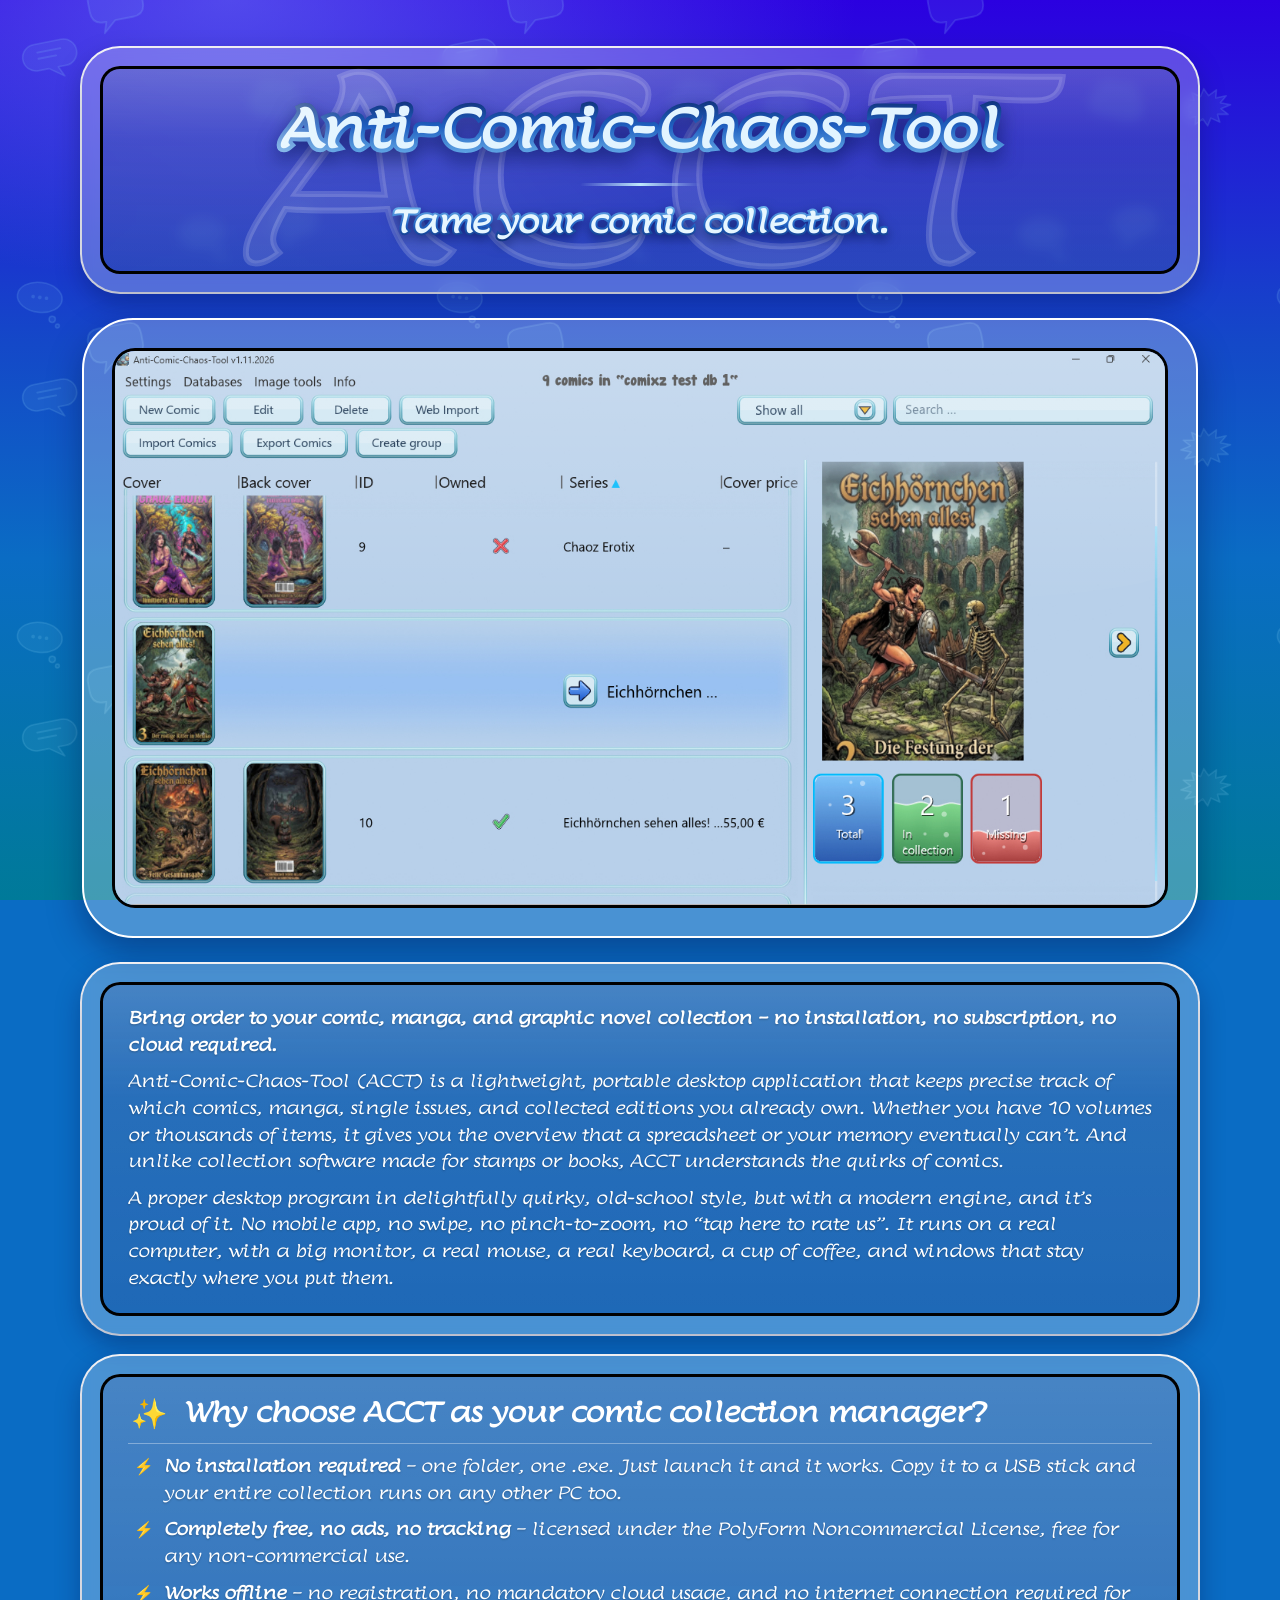
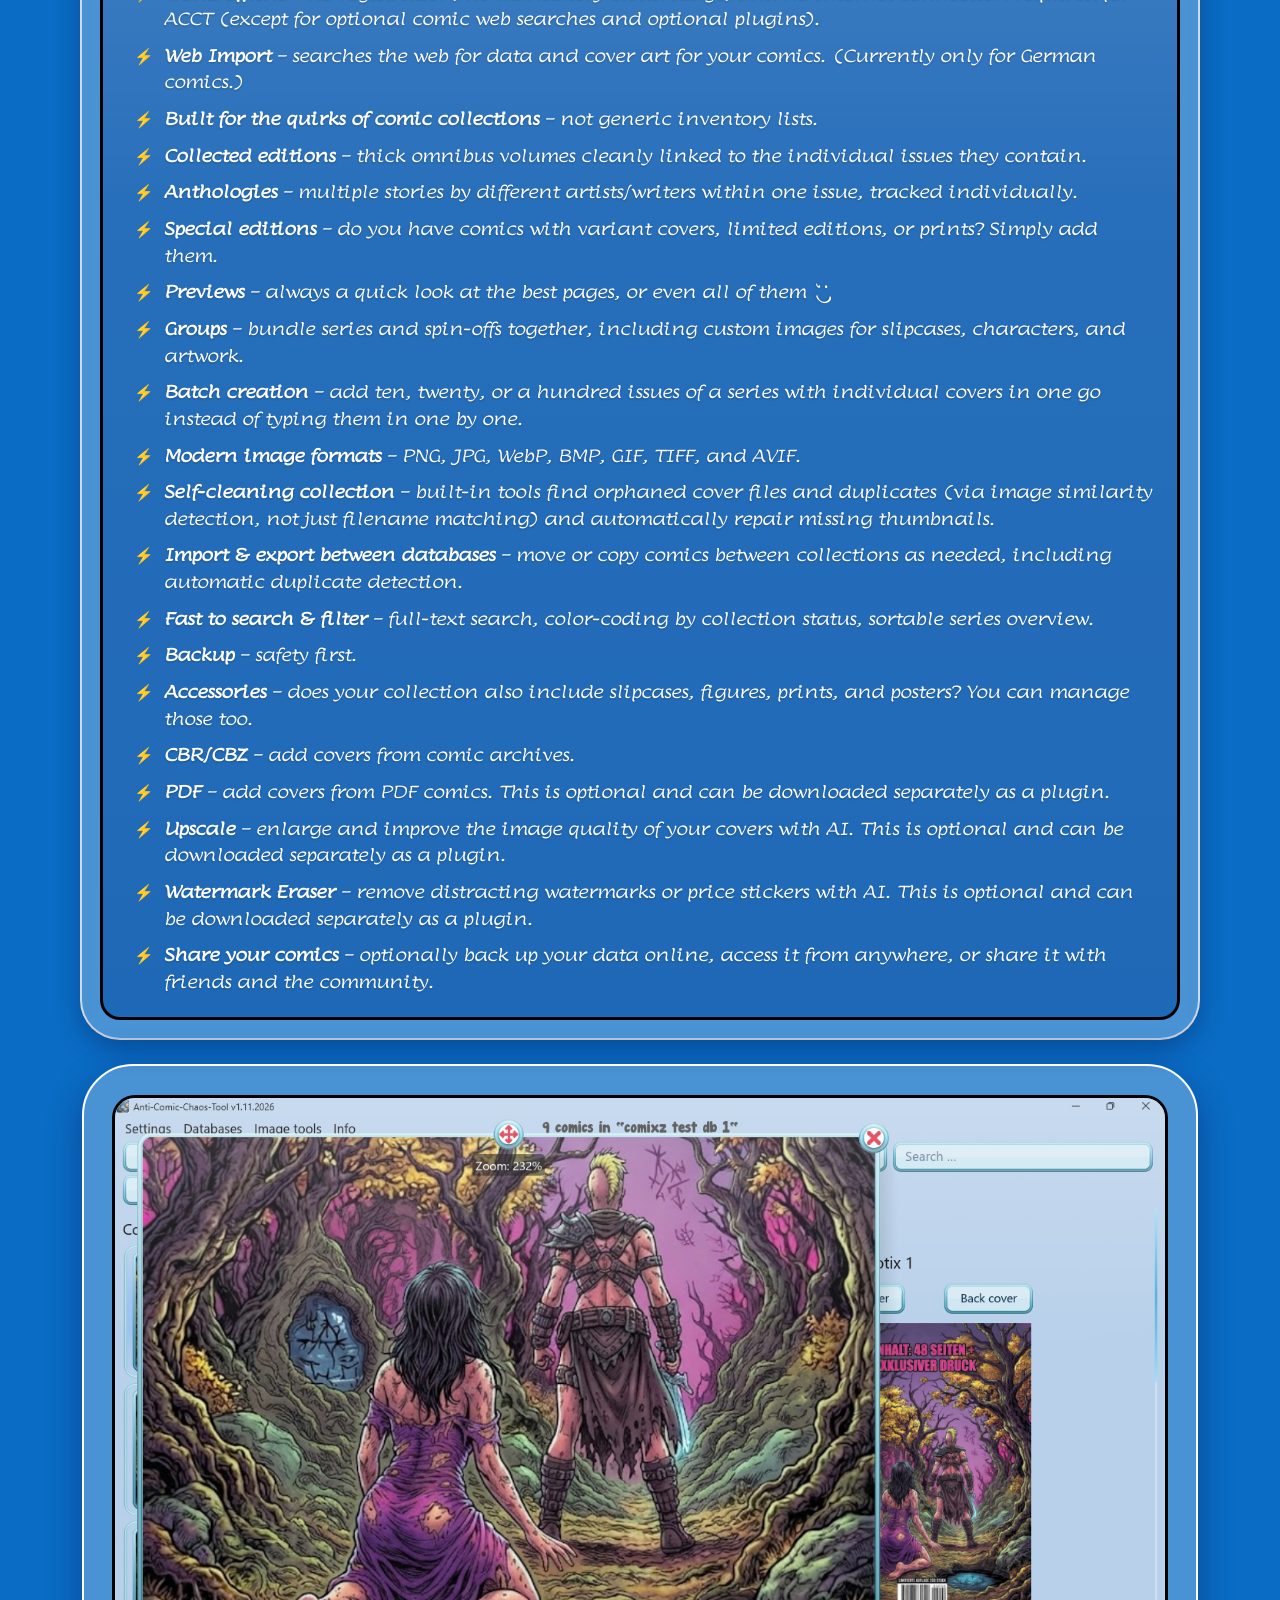
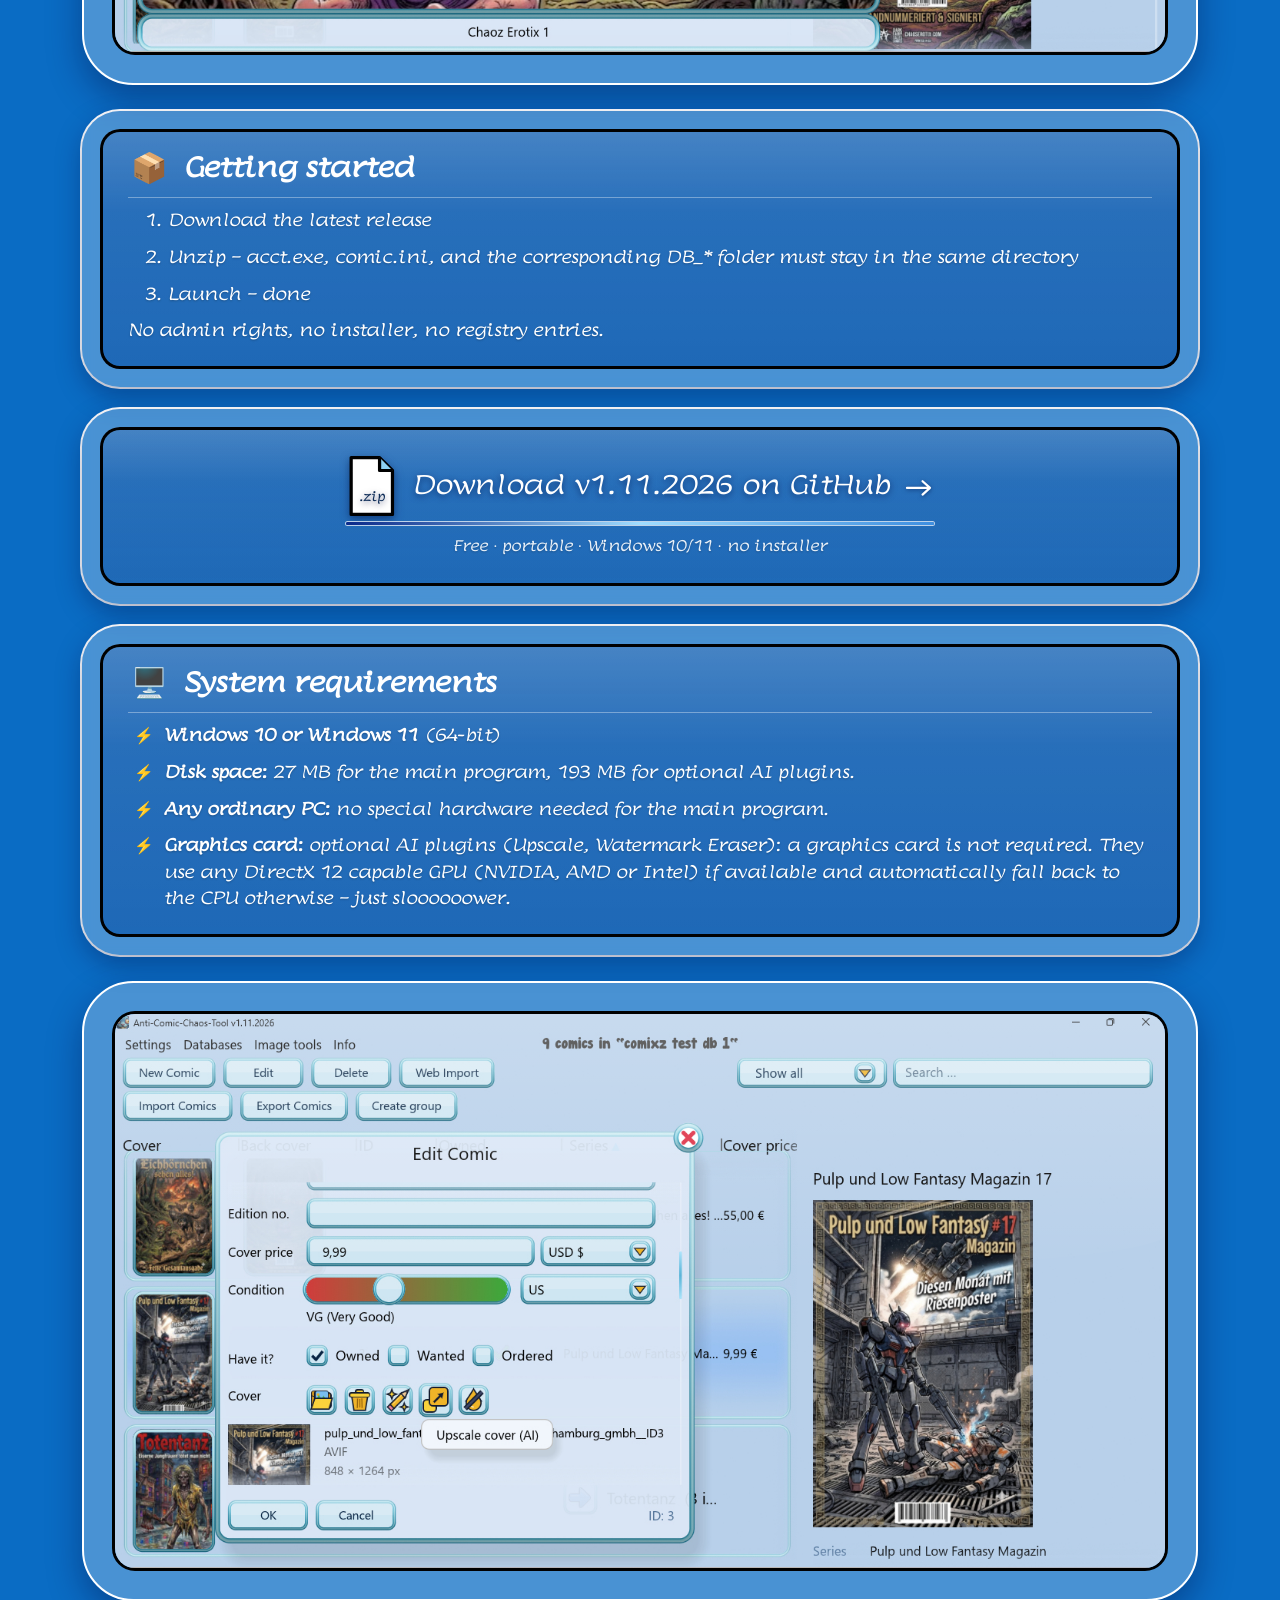
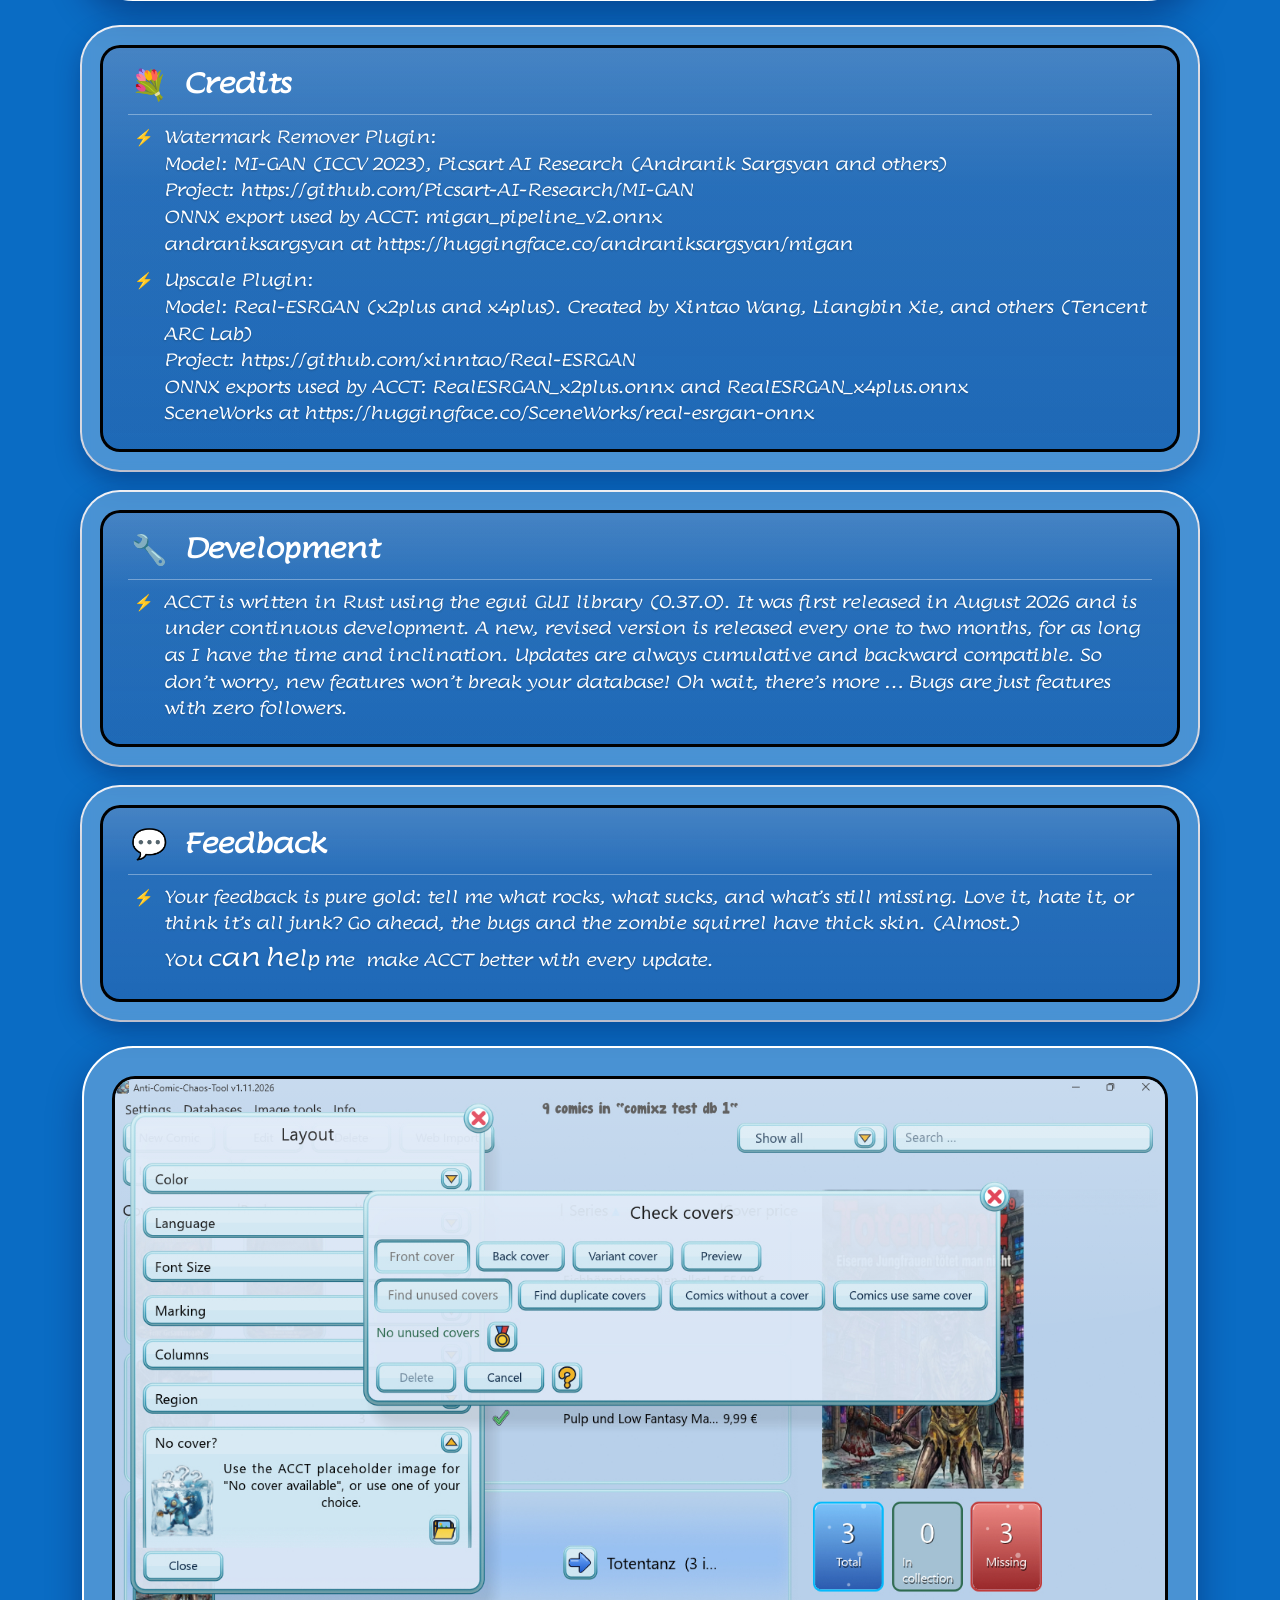
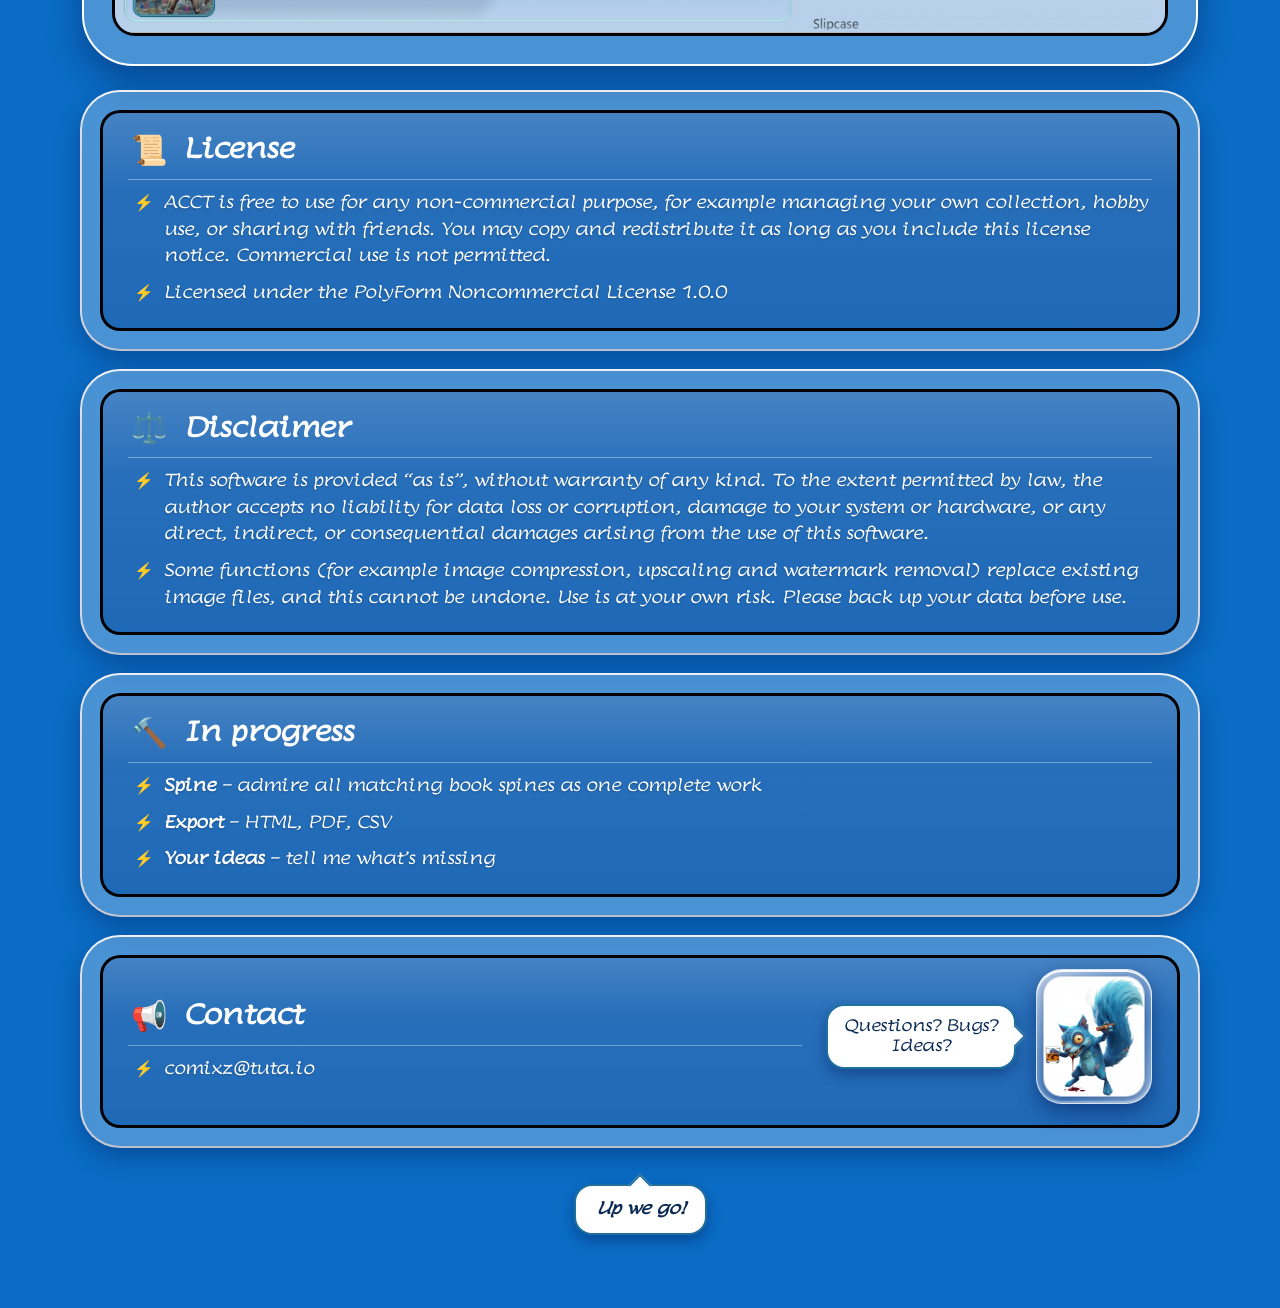
==== commit 1bbf079f: "Add files via upload" ====
--- a/index.html
+++ b/index.html
@@ -4,149 +4,355 @@
     <meta charset="UTF-8">
     <meta http-equiv="X-UA-Compatible" content="IE=edge">
     <meta name="viewport" content="width=device-width, initial-scale=1">
-
+ 
     <!-- Google Search Console Verifikation -->
     <meta name="google-site-verification" content="mg1lO8U7OeHvnRUdLeWcUprtxGNMlcH7f46Z-f9PWr4" />
-
+ 
     <!-- SEO Meta Tags -->
-    <title>Anti-Comic-Chaos-Tool (ACCT) – Free Portable Comic Collection Software</title>
+    <title>Anti-Comic-Chaos-Tool – Free Comic Collection Software</title>
     <meta name="description" content="Free, portable Windows desktop app to catalog your comic, manga, and graphic novel collection. No installation, no subscription, no cloud required.">
     <meta name="keywords" content="comic collection software, comic database software, comic cataloging software, comic collection manager, manga collection tracker, graphic novel organizer, comic book inventory software, free comic collection software, portable comic software, offline comic manager">
     <meta name="author" content="ComixZ">
     <link rel="canonical" href="https://comixz.github.io/" />
-
+ 
     <!-- Open Graph / Social Media (Facebook, Discord, LinkedIn) -->
     <meta property="og:title" content="Anti-Comic-Chaos-Tool (ACCT)" />
     <meta property="og:description" content="Free, portable Windows app to catalog your comic, manga, and graphic novel collection — no installation, no subscription, no cloud required." />
     <meta property="og:url" content="https://comixz.github.io/" />
     <meta property="og:site_name" content="Anti-Comic-Chaos-Tool" />
     <meta property="og:type" content="website" />
-    <meta property="og:image" content="https://comixz.github.io/screen01.avif" />
+    <meta property="og:image" content="https://comixz.github.io/acct-comic-collection-software-main-window.jpg" />
+    <meta property="og:image:width" content="1366" />
+    <meta property="og:image:height" content="721" />
+    <meta property="og:image:alt" content="Anti-Comic-Chaos-Tool main window: comic collection list with covers and collection status counters" />
     <meta property="og:locale" content="en_US" />
-
+ 
     <!-- Twitter Card -->
     <meta name="twitter:card" content="summary_large_image" />
     <meta name="twitter:title" content="Anti-Comic-Chaos-Tool (ACCT)" />
     <meta name="twitter:description" content="Free, portable Windows app to catalog your comic, manga, and graphic novel collection — no installation, no subscription, no cloud required." />
-    <meta name="twitter:image" content="https://comixz.github.io/screen01.avif" />
-
+    <meta name="twitter:image" content="https://comixz.github.io/acct-comic-collection-software-main-window.jpg" />
+ 
     <!-- Erweitertes Schema.org (SoftwareApplication) für Google Rich Results -->
     <script type="application/ld+json">
-    {
-      "@context": "https://schema.org",
-      "@type": "SoftwareApplication",
-      "name": "Anti-Comic-Chaos-Tool",
-      "alternateName": "ACCT",
-      "operatingSystem": "Windows 10, Windows 11",
-      "applicationCategory": "DatabaseApplication",
-      "browserRequirements": "Requires Windows 64-bit",
-      "softwareVersion": "1.10.2026",
-      "url": "https://comixz.github.io/",
-      "image": "https://comixz.github.io/screen01.avif",
-      "description": "Free, portable Windows app to catalog your comic, manga, and graphic novel collection — no installation, no subscription, no cloud required.",
-      "offers": {
-        "@type": "Offer",
-        "price": "0",
-        "priceCurrency": "USD"
-      },
-      "author": {
-        "@type": "Person",
-        "name": "ComixZ"
-      }
-    }
-    </script>
-
-    <link rel="stylesheet" href="acct.css">
-    <style>@import url('https://fonts.googleapis.com/css2?family=Lumanosimo&display=swap');</style>
+{
+  "@context": "https://schema.org",
+  "@type": "SoftwareApplication",
+  "name": "Anti-Comic-Chaos-Tool",
+  "alternateName": "ACCT",
+  "operatingSystem": "Windows 10, Windows 11",
+  "applicationCategory": "DatabaseApplication",
+  "browserRequirements": "Requires Windows 64-bit",
+  "softwareVersion": "1.11.2026",
+  "url": "https://comixz.github.io/",
+  "downloadUrl": "https://github.com/ComixZ/Anti-Comic-Chaos-Tool/releases/latest",
+  "image": "https://comixz.github.io/acct-comic-collection-software-main-window.jpg",
+  "screenshot": [
+    "https://comixz.github.io/acct-comic-collection-software-main-window.jpg",
+    "https://comixz.github.io/acct-comic-database-edit-comic.jpg",
+    "https://comixz.github.io/acct-comic-cover-zoom-viewer.jpg",
+    "https://comixz.github.io/acct-comic-collection-check-duplicate-covers.jpg"
+  ],
+  "description": "Free, portable Windows app to catalog your comic, manga, and graphic novel collection — no installation, no subscription, no cloud required.",
+  "offers": {
+    "@type": "Offer",
+    "price": "0",
+    "priceCurrency": "USD"
+  },
+  "author": {
+    "@type": "Person",
+    "name": "ComixZ"
+  }
+}
+</script>
+ 
+
+    <script>document.documentElement.classList.add('js');</script>
+    <link rel="icon" type="image/x-icon" href="favicon.ico">
+    <link rel="preconnect" href="https://fonts.googleapis.com">
+    <link rel="preconnect" href="https://fonts.gstatic.com" crossorigin>
+    <link rel="stylesheet" href="https://fonts.googleapis.com/css2?family=Lumanosimo&display=swap">
+    <link rel="stylesheet" href="acct_index.css">
   </head>
   <body>
   
-      <br>
-      <h1 style="text-align: center;">Anti-Comic-Chaos-Tool</h1>
-      <h2 style="text-align: center;">Comic collection database, built to keep you organized.</h2>
-      <br>
+      <section class="karte hero">
+        <h1 data-text="Anti-Comic-Chaos-Tool">Anti-Comic-Chaos-Tool</h1>
+        <h2><span class="umriss" data-text="Tame your comic collection.">Tame your comic collection.</span></h2>
+      </section>
 
       <!-- Screenshots mit optimierten alt-Attributen für Google Bildersuche -->
-      <p><img src="https://comixz.github.io/screen01.avif" alt="Anti-Comic-Chaos-Tool - Main Interface for Comic Cataloging" style="display: block; margin-left: auto; margin-right: auto; width: 90%; height: auto; border: 2px solid #000; border-radius: 30px;"/></p>
-
-      <p><strong>Bring order to your comic, manga, and graphic novel collection – no installation, no subscription, no cloud required.</strong></p>
-
-      <p>Anti-Comic-Chaos-Tool is a lightweight, portable desktop application that keeps precise track of which comics, mangas, issues, and collected editions you already own. Whether it’s 10 volumes or a collection with thousands of items: ACCT keeps the overview that a spreadsheet or your memory eventually can’t handle anymore.</p>
-
-      <hr />
-
-      <h2>✨ Why ACCT?</h2>
-
-      <ul>
-        <li><strong>No installation required</strong> – one folder, one .exe. Just launch it and it works. Copied to a USB stick, your entire collection keeps running on any other PC too.</li>
-        <li><strong>Completely free, no ads, no tracking</strong> – licensed under the PolyForm Noncommercial License, free to use without restriction for private use.</li>
+      <div class="shot reveal"><img src="https://comixz.github.io/acct-comic-collection-software-main-window.jpg" alt="Anti-Comic-Chaos-Tool main window: comic collection list with front and back covers, grouped series and collection status counters"></div>
+
+      <section class="karte reveal">
+<p><strong>Bring order to your comic, manga, and graphic novel collection – no installation, no subscription, no cloud required.</strong></p>
+      <p>Anti-Comic-Chaos-Tool (ACCT) is a lightweight, portable desktop application that keeps precise track of which comics, manga, single issues, and collected editions you already own. Whether you have 10 volumes or thousands of items, it gives you the overview that a spreadsheet or your memory eventually can’t. And unlike collection software made for stamps or books, ACCT understands the quirks of comics.</p>
+	  <p>A proper desktop program in delightfully quirky, old-school style, but with a modern engine, and it’s proud of it. No mobile app, no swipe, no pinch-to-zoom, no “tap here to rate us”. It runs on a real computer, with a big monitor, a real mouse, a real keyboard, a cup of coffee, and windows that stay exactly where you put them.</p>
+	  </section>
+
+      <section class="karte reveal">
+<h2><span class="emoji">✨</span> Why choose ACCT as your comic collection manager?</h2>
+
+      <ul>
+        <li><strong>No installation required</strong> – one folder, one .exe. Just launch it and it works. Copy it to a USB stick and your entire collection runs on any other PC too.</li>
+        <li><strong>Completely free, no ads, no tracking</strong> – licensed under the PolyForm Noncommercial License, free for any non-commercial use.</li>
         <li><strong>Works offline</strong> – no registration, no mandatory cloud usage, and no internet connection required for ACCT (except for optional comic web searches and optional plugins).</li>
-      	<li><strong>Web Import</strong> – searches the web for data and cover art for your comics. (Currently only for German comics).</li>
-		<li><strong>Built for the quirks of comic collections</strong> - not generic inventory lists.</li>
+      	<li><strong>Web Import</strong> – searches the web for data and cover art for your comics. (Currently only for German comics.)</li>
+		<li><strong>Built for the quirks of comic collections</strong> – not generic inventory lists.</li>
         <li><strong>Collected editions</strong> – thick omnibus volumes cleanly linked to the individual issues they contain.</li>
         <li><strong>Anthologies</strong> – multiple stories by different artists/writers within one issue, tracked individually.</li>
         <li><strong>Special editions</strong> – do you have comics with variant covers, limited editions, or prints? Simply add them.</li>
-        <li><strong>Groups</strong> – bundle series and spin-offs together, including custom images for slipcases, characters, and artwork.</li>
-        <li><strong>Batch creation</strong> – add ten, twenty, a hundred issues of a series with individual covers in one go instead of typing them in one by one.</li>
-        <li><strong>Modern image formats</strong> – PNG, JPG, WebP, BMP, GIF, TIFF and AVIF.</li>
+        <li><strong>Previews</strong> – always a quick look at the best pages, or even all of them <span style="display: inline-block; transform: rotate(90deg);">; )</span></li>
+		<li><strong>Groups</strong> – bundle series and spin-offs together, including custom images for slipcases, characters, and artwork.</li>
+        <li><strong>Batch creation</strong> – add ten, twenty, or a hundred issues of a series with individual covers in one go instead of typing them in one by one.</li>
+        <li><strong>Modern image formats</strong> – PNG, JPG, WebP, BMP, GIF, TIFF, and AVIF.</li>
         <li><strong>Self-cleaning collection</strong> – built-in tools find orphaned cover files and duplicates (via image similarity detection, not just filename matching) and automatically repair missing thumbnails.</li>
         <li><strong>Import &amp; export between databases</strong> – move or copy comics between collections as needed, including automatic duplicate detection.</li>
         <li><strong>Fast to search &amp; filter</strong> – full-text search, color-coding by collection status, sortable series overview.</li>
-        <li><strong>Backup</strong> - safety first.</li>
-        <li><strong>Accesories</strong> - does your collection also include slipcases, figures, prints, and posters? You can manage those too.</li>
-        <li><strong>CBR/CBZ</strong> - add covers from comic archives.</li>
-        <li><strong>PDF</strong> - add covers from PDF comics. This is optional and can be downloaded separately as a plugin.</li>
-        <li><strong>Upscale</strong> - enlarge and improve the image quality of your covers with AI. This is optional and can be downloaded separately as a plugin.</li>
-        <li><strong>Watermark Eraser</strong> - remove distracting watermarks or price stickers with AI. This is optional and can be downloaded separately as a plugin.</li>
-      </ul>
-
-      <hr />
-      <p><img src="https://comixz.github.io/screen02.avif" alt="ACCT - Collection Management and Details View" style="display: block; margin-left: auto; margin-right: auto; width: 90%; height: auto; border: 2px solid #000; border-radius: 30px;"/></p>
-
-      <h2>👽 Who is this for?</h2>
-
-      <p>For anyone who wants to keep track of their physical (or digital) comic/manga/graphic novel collection without signing up for a subscription, uploading their data to someone else’s cloud, or making do with collection software designed for stamps or books that doesn’t understand the quirks of comics.</p>
-
-      <hr />
-
-      <h2>📦 Getting started</h2>
+        <li><strong>Backup</strong> – safety first.</li>
+        <li><strong>Accessories</strong> – does your collection also include slipcases, figures, prints, and posters? You can manage those too.</li>
+        <li><strong>CBR/CBZ</strong> – add covers from comic archives.</li>
+        <li><strong>PDF</strong> – add covers from PDF comics. This is optional and can be downloaded separately as a plugin.</li>
+        <li><strong>Upscale</strong> – enlarge and improve the image quality of your covers with AI. This is optional and can be downloaded separately as a plugin.</li>
+        <li><strong>Watermark Eraser</strong> – remove distracting watermarks or price stickers with AI. This is optional and can be downloaded separately as a plugin.</li>
+        <li><strong>Share your comics</strong> – optionally back up your data online, access it from anywhere, or share it with friends and the community.</li>
+	  </ul>
+
+      </section>
+      <div class="shot reveal"><img src="https://comixz.github.io/acct-comic-cover-zoom-viewer.jpg" alt="ACCT comic cover viewer: zoom into a comic cover in full detail, with pan and close controls" loading="lazy"></div>
+
+    
+
+      <section class="karte reveal">
+<h2><span class="emoji">📦</span> Getting started</h2>
 
       <ol>
         <li>Download the latest release</li>
-        <li>Unzip – acct.exe , comic.ini , and the corresponding DB_* folder must stay in the same directory</li>
+        <li>Unzip – acct.exe, comic.ini, and the corresponding DB_* folder must stay in the same directory</li>
         <li>Launch – done</li>
       </ol>
 
       <p>No admin rights, no installer, no registry entries.</p>
 
-      <hr />
-
-      <h2>⬇️ <a href="https://github.com/ComixZ/Anti-Comic-Chaos-Tool/releases/latest">Download latest release (v1.10.2026) on Github</a></h2>
-
-      <hr />
-
-      <h2>🖥️ System requirements</h2>
+      </section>
+
+      <section class="karte reveal">
+<div class="download-bereich">
+        <a class="download-link" href="https://github.com/ComixZ/Anti-Comic-Chaos-Tool/releases/latest">
+          <svg class="zip-icon" viewBox="0 0 40 48" width="40" height="48" aria-hidden="true" focusable="false"><path d="M4 2h22l10 10v34H4z" fill="#fff" stroke="#000" stroke-width="2.5" stroke-linejoin="round"/><path d="M26 2v10h10" fill="#8fd0f2" stroke="#000" stroke-width="2.5" stroke-linejoin="round"/><text x="20" y="36" font-size="10" text-anchor="middle" fill="#0b2a55" font-family="Lumanosimo, cursive">.zip</text></svg>
+          <span class="download-text">Download v1.11.2026 on GitHub <span class="pfeil" aria-hidden="true"><svg viewBox="0 0 40 24" width="40" height="24" focusable="false"><path d="M4 12H35M25 3l10 9-10 9" fill="none" stroke="#fff" stroke-width="3" stroke-linecap="round" stroke-linejoin="round"/></svg></span></span>
+        </a>
+        <p class="download-meta">Free · portable · Windows 10/11 · no installer</p>
+     </div>
+
+      </section>
+
+      <section class="karte reveal">
+<h2><span class="emoji">🖥️</span> System requirements</h2>
 
       <ul>
         <li><strong>Windows 10 or Windows 11</strong> (64-bit)</li>
+	    <li><strong>Disk space:</strong> 27 MB for the main program, 193 MB for optional AI plugins.</li>
+        <li><strong>Any ordinary PC:</strong> no special hardware needed for the main program.</li>
+		<li><strong>Graphics card:</strong> optional AI plugins (Upscale, Watermark Eraser): a graphics card is not required. They use any DirectX 12 capable GPU (NVIDIA, AMD or Intel) if available and automatically fall back to the CPU otherwise – just sloooooower.</li>
       </ul>
 
-      <hr />
-      <p><img src="https://comixz.github.io/screen03.avif" alt="Anti-Comic-Chaos-Tool - Search and Filter Options" style="display: block; margin-left: auto; margin-right: auto; width: 90%; height: auto; border: 2px solid #000; border-radius: 30px;"/></p>
-
-      <h2>🔧 Development</h2>
-      <ul><li>ACCT was first released in August 2026 and is undergoing continuous development. A new, revised version is released every one to two months, for as long as I have the time and inclination.</li></ul>
-      <hr />
-
-      <h2>💬 Feedback</h2>
-      <ul><li>Feedback is always welcome — what works well, what could be improved, and which features you’d like to see next. Or is it all just junk after all? &nbsp;
+      </section>
+      <div class="shot reveal"><img src="https://comixz.github.io/acct-comic-database-edit-comic.jpg" alt="ACCT comic database: edit comic dialog with cover price, condition, ownership status and AI cover upscale" loading="lazy"></div>
+
+
+  <section class="karte reveal">
+<h2><span class="emoji">💐</span> Credits</h2>
+      <ul>
+	  <li>Watermark Remover Plugin:<br>
+	  Model: MI-GAN (ICCV 2023), Picsart AI Research (Andranik Sargsyan and others)<br>
+	  Project: https://github.com/Picsart-AI-Research/MI-GAN<br>
+	  ONNX export used by ACCT: migan_pipeline_v2.onnx<br>
+	  andraniksargsyan at https://huggingface.co/andraniksargsyan/migan
+	  </li>
+	  
+	  
+	  <li>Upscale Plugin: <br>
+	  Model: Real-ESRGAN (x2plus and x4plus). Created by Xintao Wang, Liangbin Xie, and others (Tencent ARC Lab)<br>
+	  Project: https://github.com/xinntao/Real-ESRGAN<br>
+	  ONNX exports used by ACCT: RealESRGAN_x2plus.onnx and RealESRGAN_x4plus.onnx<br>
+	  SceneWorks at https://huggingface.co/SceneWorks/real-esrgan-onnx<br>
+	  </li>
+	  </ul>
+      </section>
+
+
+
+      <section class="karte reveal">
+<h2><span class="emoji">🔧</span> Development</h2>
+      <ul>
+	  <li>ACCT is written in Rust using the egui GUI library (0.37.0). It was first released in August 2026 and is under continuous development. A new, revised version is released every one to two months, for as long as I have the time and inclination. Updates are always cumulative and backward compatible. So don’t worry, new features won’t break your database! Oh wait, there’s more … Bugs are just features with zero followers.</li>
+	  </ul>
+      </section>
+
+      <section class="karte reveal">
+<h2><span class="emoji">💬</span> Feedback</h2>
+      <ul><li>Your feedback is pure gold: tell me what rocks, what sucks, and what’s still missing. Love it, hate it, or think it’s all junk? Go ahead, the bugs and the zombie squirrel have thick skin. (Almost.)&nbsp;
 	   <span class="growing-word"><span>Y</span><span>o</span><span>u</span><span>&nbsp;</span><span>c</span><span>a</span><span>n</span><span>&nbsp;</span><span>h</span><span>e</span><span>l</span><span>p</span><span>&nbsp;</span><span>m</span><span>e</span><span>&nbsp;</span></span>
-	     further improve ACCT.</li></ul>
-      <hr />
-
-      <h2>📢 Contact</h2>
-      <ul><li>comixz@tuta.io</li></ul>
-      <br><br>
-
+	     make ACCT better with every update.</li></ul>
+      </section>
+
+      <div class="shot reveal"><img src="https://comixz.github.io/acct-comic-collection-check-duplicate-covers.jpg" alt="ACCT comic collection software: check covers dialog to find duplicate covers, unused cover files and comics without a cover, next to the layout settings" loading="lazy"></div>
+
+
+ <section class="karte reveal">
+<h2><span class="emoji">📜</span> License</h2>
+      <ul>
+	  <li>ACCT is free to use for any non-commercial purpose, for example managing your own collection, hobby use, or sharing with friends. You may copy and redistribute it as long as you include this license notice. Commercial use is not permitted.</li>
+	  	  <li>Licensed under the PolyForm Noncommercial License 1.0.0</li>
+	  </ul>
+      </section>
+
+
+
+ <section class="karte reveal">
+<h2><span class="emoji">⚖️</span> Disclaimer</h2>
+      <ul>
+	  <li>This software is provided “as is”, without warranty of any kind. To the extent permitted by law, the author accepts no liability for data loss or corruption, damage to your system or hardware, or any direct, indirect, or consequential damages arising from the use of this software.</li>
+	  	  <li>Some functions (for example image compression, upscaling and watermark removal) replace existing image files, and this cannot be undone. Use is at your own risk. Please back up your data before use.</li>
+	  </ul>
+      </section>
+
+
+
+
+
+
+    <section class="karte reveal">
+<h2><span class="emoji">🔨</span> In progress</h2>
+
+      <ul>
+        <li><strong>Spine</strong> – admire all matching book spines as one complete work</li>
+        <li><strong>Export</strong> – HTML, PDF, CSV</li>
+        <li><strong>Your ideas</strong> – tell me what’s missing</li>
+
+	  </ul>
+      </section>
+
+
+
+
+
+
+
+	  
+	  
+	  <section class="karte kontakt reveal">
+        <div class="kontakt-zeile">
+          <div class="kontakt-text">
+            <h2><span class="emoji">📢</span> Contact</h2>
+            <ul><li>comixz@tuta.io</li></ul>
+          </div>
+          <div class="maskottchen">
+            <div class="sprechblase">Questions? Bugs? Ideas?</div>
+            <div class="rahmen-klein"><img src="https://comixz.github.io/comixz_logo.png" alt="ComixZ" loading="lazy"></div>
+          </div>
+        </div>
+      </section>
+
+      <!-- Back to top: Sprechblase im Comic-Stil, wackelt beim Darüberfahren -->
+      <div class="nach-oben-zeile">
+        <a class="nach-oben" href="#" aria-label="Back to top">Up we go!</a>
+      </div>
+<br><br>
+	  
+	  
+
+
+
+  <script>
+    // Karten und Screenshots erscheinen einmalig sanft von unten, sobald sie ins Bild kommen.
+    // Ohne JavaScript oder mit "Bewegung reduzieren" im System sind sie sofort sichtbar.
+    (function () {
+      var elemente = document.querySelectorAll('.reveal');
+      var reduziert = window.matchMedia && window.matchMedia('(prefers-reduced-motion: reduce)').matches;
+      if (reduziert || !('IntersectionObserver' in window)) {
+        elemente.forEach(function (e) { e.classList.add('sichtbar'); });
+        return;
+      }
+      var beobachter = new IntersectionObserver(function (eintraege) {
+        eintraege.forEach(function (eintrag) {
+          if (eintrag.isIntersecting) {
+            eintrag.target.classList.add('sichtbar');
+            beobachter.unobserve(eintrag.target);
+          }
+        });
+      }, { threshold: 0.05 });
+      elemente.forEach(function (e) { beobachter.observe(e); });
+    })();
+  </script>
+
+  <script>
+    // "ACCT" im Titelkasten: Höhe exakt an die Karte anpassen (ca. 3 px Abstand oben und unten, mittig; ABSTAND fein justieren).
+    // Ist die Karte zu schmal (Handy), wird die Schrift so verkleinert, dass sie in die Breite passt.
+    (function () {
+      var ABSTAND = 3, KONTUR = 6, SPACING = 0.06;
+      function anpassen() {
+        var hero = document.querySelector('.hero');
+        if (!hero) return;
+        var c = document.createElement('canvas').getContext('2d');
+        c.font = "100px 'Lumanosimo', cursive";
+        var m = c.measureText('ACCT');
+        if (!m.actualBoundingBoxAscent) return;
+        var asc = m.actualBoundingBoxAscent, desc = m.actualBoundingBoxDescent;
+        var fa = m.fontBoundingBoxAscent, fd = m.fontBoundingBoxDescent;
+        var breite = m.width + 4 * SPACING * 100;
+        var H = hero.clientHeight, B = hero.clientWidth;
+        var F = Math.min((H - 2 * ABSTAND - KONTUR) / (asc + desc) * 100,
+                         (B - 2 * ABSTAND - KONTUR) / breite * 100);
+        var s = F / 100;
+        var gesamt = (asc + desc) * s + KONTUR;
+        var tintenOben = (H - gesamt) / 2 + KONTUR / 2;
+        var grundlinie = (F - (fa + fd) * s) / 2 + fa * s;
+        hero.style.setProperty('--wm-size', F.toFixed(1) + 'px');
+        hero.style.setProperty('--wm-top', (tintenOben - (grundlinie - asc * s)).toFixed(1) + 'px');
+        hero.style.setProperty('--wm-ty', '0px');
+      }
+      var los = function () { anpassen(); };
+      if (document.fonts && document.fonts.load) {
+        document.fonts.load("100px 'Lumanosimo'").then(los, los);
+      }
+      window.addEventListener('load', los);
+      window.addEventListener('resize', los);
+      los();
+    })();
+  </script>
+
+  <script>
+    // "Up we go!": sanft nach oben scrollen (ohne Animation bei "Bewegung reduzieren").
+    (function () {
+      var link = document.querySelector('.nach-oben');
+      if (!link) return;
+      link.addEventListener('click', function (e) {
+        e.preventDefault();
+        var reduziert = window.matchMedia && window.matchMedia('(prefers-reduced-motion: reduce)').matches;
+        window.scrollTo({ top: 0, behavior: reduziert ? 'auto' : 'smooth' });
+      });
+    })();
+  </script>
+
+  <script>
+    // Glanzstreifen über dem Eichhörnchen, sobald die Seite ganz nach unten gescrollt ist.
+    // Läuft nur EINMAL pro Seitenaufruf (links -> rechts), beim ersten Ankommen ganz unten.
+    (function () {
+      var bild = document.querySelector('.rahmen-klein');
+      if (!bild) return;
+      function pruefen() {
+        var restweg = document.documentElement.scrollHeight - (window.scrollY + window.innerHeight);
+        if (restweg <= 4) {
+          bild.classList.add('glanz');
+          window.removeEventListener('scroll', pruefen);
+          window.removeEventListener('resize', pruefen);
+        }
+      }
+      window.addEventListener('scroll', pruefen, { passive: true });
+      window.addEventListener('resize', pruefen);
+    })();
+  </script>
   </body>
 </html>
--- a/acct_index.css
+++ b/acct_index.css
@@ -0,0 +1,788 @@
+html {
+  /* Schriftgröße wächst/schrumpft mit dem Browserfenster: 16 px ab ca. 1330 px Breite, minimal 14 px
+     (Handy und Tablet bleiben lesbar, kein Sprung bei 600/601 px). Alles andere (Überschriften, Texte,
+     Download-Button) skaliert über em/rem mit. */
+  font-size: clamp(14px, calc(8px + 0.6vw), 16px);
+  min-height: 100%;
+  background-color: #0a6cc4; /* Rückfall, falls das feste Hintergrundbild nicht greift */
+}
+
+/* Fester Hintergrund: eigene Ebene mit position: fixed statt background-attachment: fixed
+   (das ignorieren z. B. Safari auf iPhone/iPad und manche Browser mit Weichzeichner).
+   Nur der Inhalt scrollt, Verlauf und Sprechblasen bleiben stehen.
+   Sprechblasen: wenige, zufällig verteilte, gemischte Formen in dezentem Blau (Kachel 420 x 340 px,
+   wiederholt sich nahtlos). Cyan, Deckkraft der Kontur 14 %, Füllung 8 % im SVG ändern (stroke/fill rgba). */
+body::before {
+  content: "";
+  position: fixed;
+  inset: 0;
+  z-index: -1;
+  pointer-events: none;
+  background:
+    url("data:image/svg+xml,%3Csvg%20xmlns%3D%22http%3A//www.w3.org/2000/svg%22%20width%3D%22420%22%20height%3D%22340%22%20viewBox%3D%220%200%20420%20340%22%3E%3Cg%20transform%3D%22translate%28295.1%2C221.7%29%20rotate%28-6%29%20scale%280.73%2C0.73%29%22%3E%3Cpath%20d%3D%22M-12%2C18.33%20L-22%2C32%20L0%2C20%20A30%2C20%200%201%200%20-12%2C18.33%20Z%22%20fill%3D%22rgba%28150%2C225%2C255%2C0.08%29%22%20stroke%3D%22rgba%28150%2C225%2C255%2C0.14%29%22%20stroke-width%3D%222%22%20stroke-linejoin%3D%22round%22/%3E%3Ccircle%20cx%3D%22-9%22%20cy%3D%220%22%20r%3D%222.4%22%20fill%3D%22rgba%28150%2C225%2C255%2C0.14%29%22/%3E%3Ccircle%20cx%3D%220%22%20cy%3D%220%22%20r%3D%222.4%22%20fill%3D%22rgba%28150%2C225%2C255%2C0.14%29%22/%3E%3Ccircle%20cx%3D%229%22%20cy%3D%220%22%20r%3D%222.4%22%20fill%3D%22rgba%28150%2C225%2C255%2C0.14%29%22/%3E%3C/g%3E%3Cg%20transform%3D%22translate%28276.5%2C103.0%29%20rotate%2813%29%20scale%28-0.92%2C0.92%29%22%3E%3Cpath%20d%3D%22M-18%2C14%20A12%2C12%200%200%201%20-22%2C-8%20A14%2C14%200%200%201%202%2C-18%20A14%2C14%200%200%201%2024%2C-6%20A12%2C12%200%200%201%2020%2C14%20Z%22%20fill%3D%22rgba%28150%2C225%2C255%2C0.08%29%22%20stroke%3D%22rgba%28150%2C225%2C255%2C0.14%29%22%20stroke-width%3D%222%22%20stroke-linejoin%3D%22round%22/%3E%3C/g%3E%3Cg%20transform%3D%22translate%28365.7%2C107.3%29%20rotate%28-6%29%20scale%28-0.78%2C0.78%29%22%3E%3Cpath%20d%3D%22M32.0%2C0.0%20L19.3%2C3.9%20L27.7%2C12.0%20L14.1%2C10.6%20L16.0%2C20.8%20L5.2%2C14.5%20L0.0%2C24.0%20L-5.2%2C14.5%20L-16.0%2C20.8%20L-14.1%2C10.6%20L-27.7%2C12.0%20L-19.3%2C3.9%20L-32.0%2C0.0%20L-19.3%2C-3.9%20L-27.7%2C-12.0%20L-14.1%2C-10.6%20L-16.0%2C-20.8%20L-5.2%2C-14.5%20L-0.0%2C-24.0%20L5.2%2C-14.5%20L16.0%2C-20.8%20L14.1%2C-10.6%20L27.7%2C-12.0%20L19.3%2C-3.9%20Z%22%20fill%3D%22rgba%28150%2C225%2C255%2C0.08%29%22%20stroke%3D%22rgba%28150%2C225%2C255%2C0.14%29%22%20stroke-width%3D%222%22%20stroke-linejoin%3D%22round%22/%3E%3C/g%3E%3Cg%20transform%3D%22translate%28115.6%2C3.6%29%20rotate%28-11%29%20scale%280.9%2C0.9%29%22%3E%3Cpath%20d%3D%22M-16%2C-20%20H16%20Q30%2C-20%2030%2C-6%20V4%20Q30%2C18%2016%2C18%20H-4%20L-18%2C30%20L-14%2C18%20H-16%20Q-30%2C18%20-30%2C4%20V-6%20Q-30%2C-20%20-16%2C-20%20Z%22%20fill%3D%22rgba%28150%2C225%2C255%2C0.08%29%22%20stroke%3D%22rgba%28150%2C225%2C255%2C0.14%29%22%20stroke-width%3D%222%22%20stroke-linejoin%3D%22round%22/%3E%3C/g%3E%3Cg%20transform%3D%22translate%28115.6%2C343.6%29%20rotate%28-11%29%20scale%280.9%2C0.9%29%22%3E%3Cpath%20d%3D%22M-16%2C-20%20H16%20Q30%2C-20%2030%2C-6%20V4%20Q30%2C18%2016%2C18%20H-4%20L-18%2C30%20L-14%2C18%20H-16%20Q-30%2C18%20-30%2C4%20V-6%20Q-30%2C-20%20-16%2C-20%20Z%22%20fill%3D%22rgba%28150%2C225%2C255%2C0.08%29%22%20stroke%3D%22rgba%28150%2C225%2C255%2C0.14%29%22%20stroke-width%3D%222%22%20stroke-linejoin%3D%22round%22/%3E%3C/g%3E%3Cg%20transform%3D%22translate%2839.8%2C-42.6%29%20rotate%287%29%20scale%28-0.75%2C0.75%29%22%3E%3Cellipse%20cx%3D%220%22%20cy%3D%220%22%20rx%3D%2230%22%20ry%3D%2220%22%20fill%3D%22rgba%28150%2C225%2C255%2C0.08%29%22%20stroke%3D%22rgba%28150%2C225%2C255%2C0.14%29%22%20stroke-width%3D%222%22/%3E%3Ccircle%20cx%3D%22-20%22%20cy%3D%2227%22%20r%3D%224.2%22%20fill%3D%22rgba%28150%2C225%2C255%2C0.08%29%22%20stroke%3D%22rgba%28150%2C225%2C255%2C0.14%29%22%20stroke-width%3D%222%22/%3E%3Ccircle%20cx%3D%22-28%22%20cy%3D%2235%22%20r%3D%222.6%22%20fill%3D%22rgba%28150%2C225%2C255%2C0.08%29%22%20stroke%3D%22rgba%28150%2C225%2C255%2C0.14%29%22%20stroke-width%3D%222%22/%3E%3Ccircle%20cx%3D%22-9%22%20cy%3D%220%22%20r%3D%222.4%22%20fill%3D%22rgba%28150%2C225%2C255%2C0.14%29%22/%3E%3Ccircle%20cx%3D%220%22%20cy%3D%220%22%20r%3D%222.4%22%20fill%3D%22rgba%28150%2C225%2C255%2C0.14%29%22/%3E%3Ccircle%20cx%3D%229%22%20cy%3D%220%22%20r%3D%222.4%22%20fill%3D%22rgba%28150%2C225%2C255%2C0.14%29%22/%3E%3C/g%3E%3Cg%20transform%3D%22translate%2839.8%2C297.4%29%20rotate%287%29%20scale%28-0.75%2C0.75%29%22%3E%3Cellipse%20cx%3D%220%22%20cy%3D%220%22%20rx%3D%2230%22%20ry%3D%2220%22%20fill%3D%22rgba%28150%2C225%2C255%2C0.08%29%22%20stroke%3D%22rgba%28150%2C225%2C255%2C0.14%29%22%20stroke-width%3D%222%22/%3E%3Ccircle%20cx%3D%22-20%22%20cy%3D%2227%22%20r%3D%224.2%22%20fill%3D%22rgba%28150%2C225%2C255%2C0.08%29%22%20stroke%3D%22rgba%28150%2C225%2C255%2C0.14%29%22%20stroke-width%3D%222%22/%3E%3Ccircle%20cx%3D%22-28%22%20cy%3D%2235%22%20r%3D%222.6%22%20fill%3D%22rgba%28150%2C225%2C255%2C0.08%29%22%20stroke%3D%22rgba%28150%2C225%2C255%2C0.14%29%22%20stroke-width%3D%222%22/%3E%3Ccircle%20cx%3D%22-9%22%20cy%3D%220%22%20r%3D%222.4%22%20fill%3D%22rgba%28150%2C225%2C255%2C0.14%29%22/%3E%3Ccircle%20cx%3D%220%22%20cy%3D%220%22%20r%3D%222.4%22%20fill%3D%22rgba%28150%2C225%2C255%2C0.14%29%22/%3E%3Ccircle%20cx%3D%229%22%20cy%3D%220%22%20r%3D%222.4%22%20fill%3D%22rgba%28150%2C225%2C255%2C0.14%29%22/%3E%3C/g%3E%3Cg%20transform%3D%22translate%28459.8%2C-42.6%29%20rotate%287%29%20scale%28-0.75%2C0.75%29%22%3E%3Cellipse%20cx%3D%220%22%20cy%3D%220%22%20rx%3D%2230%22%20ry%3D%2220%22%20fill%3D%22rgba%28150%2C225%2C255%2C0.08%29%22%20stroke%3D%22rgba%28150%2C225%2C255%2C0.14%29%22%20stroke-width%3D%222%22/%3E%3Ccircle%20cx%3D%22-20%22%20cy%3D%2227%22%20r%3D%224.2%22%20fill%3D%22rgba%28150%2C225%2C255%2C0.08%29%22%20stroke%3D%22rgba%28150%2C225%2C255%2C0.14%29%22%20stroke-width%3D%222%22/%3E%3Ccircle%20cx%3D%22-28%22%20cy%3D%2235%22%20r%3D%222.6%22%20fill%3D%22rgba%28150%2C225%2C255%2C0.08%29%22%20stroke%3D%22rgba%28150%2C225%2C255%2C0.14%29%22%20stroke-width%3D%222%22/%3E%3Ccircle%20cx%3D%22-9%22%20cy%3D%220%22%20r%3D%222.4%22%20fill%3D%22rgba%28150%2C225%2C255%2C0.14%29%22/%3E%3Ccircle%20cx%3D%220%22%20cy%3D%220%22%20r%3D%222.4%22%20fill%3D%22rgba%28150%2C225%2C255%2C0.14%29%22/%3E%3Ccircle%20cx%3D%229%22%20cy%3D%220%22%20r%3D%222.4%22%20fill%3D%22rgba%28150%2C225%2C255%2C0.14%29%22/%3E%3C/g%3E%3Cg%20transform%3D%22translate%28459.8%2C297.4%29%20rotate%287%29%20scale%28-0.75%2C0.75%29%22%3E%3Cellipse%20cx%3D%220%22%20cy%3D%220%22%20rx%3D%2230%22%20ry%3D%2220%22%20fill%3D%22rgba%28150%2C225%2C255%2C0.08%29%22%20stroke%3D%22rgba%28150%2C225%2C255%2C0.14%29%22%20stroke-width%3D%222%22/%3E%3Ccircle%20cx%3D%22-20%22%20cy%3D%2227%22%20r%3D%224.2%22%20fill%3D%22rgba%28150%2C225%2C255%2C0.08%29%22%20stroke%3D%22rgba%28150%2C225%2C255%2C0.14%29%22%20stroke-width%3D%222%22/%3E%3Ccircle%20cx%3D%22-28%22%20cy%3D%2235%22%20r%3D%222.6%22%20fill%3D%22rgba%28150%2C225%2C255%2C0.08%29%22%20stroke%3D%22rgba%28150%2C225%2C255%2C0.14%29%22%20stroke-width%3D%222%22/%3E%3Ccircle%20cx%3D%22-9%22%20cy%3D%220%22%20r%3D%222.4%22%20fill%3D%22rgba%28150%2C225%2C255%2C0.14%29%22/%3E%3Ccircle%20cx%3D%220%22%20cy%3D%220%22%20r%3D%222.4%22%20fill%3D%22rgba%28150%2C225%2C255%2C0.14%29%22/%3E%3Ccircle%20cx%3D%229%22%20cy%3D%220%22%20r%3D%222.4%22%20fill%3D%22rgba%28150%2C225%2C255%2C0.14%29%22/%3E%3C/g%3E%3Cg%20transform%3D%22translate%2849.7%2C55.0%29%20rotate%28-11%29%20scale%280.78%2C0.78%29%22%3E%3Cpath%20d%3D%22M-18%2C-17%20H18%20A17%2C17%200%200%201%2018%2C17%20H8%20L14%2C30%20L-4%2C17%20H-18%20A17%2C17%200%200%201%20-18%2C-17%20Z%22%20fill%3D%22rgba%28150%2C225%2C255%2C0.08%29%22%20stroke%3D%22rgba%28150%2C225%2C255%2C0.14%29%22%20stroke-width%3D%222%22%20stroke-linejoin%3D%22round%22/%3E%3Cpath%20d%3D%22M-15%2C-6%20H15%20M-15%2C2%20H8%22%20stroke%3D%22rgba%28150%2C225%2C255%2C0.14%29%22%20stroke-width%3D%222.4%22%20stroke-linecap%3D%22round%22%20fill%3D%22none%22/%3E%3C/g%3E%3Cg%20transform%3D%22translate%28469.7%2C55.0%29%20rotate%28-11%29%20scale%280.78%2C0.78%29%22%3E%3Cpath%20d%3D%22M-18%2C-17%20H18%20A17%2C17%200%200%201%2018%2C17%20H8%20L14%2C30%20L-4%2C17%20H-18%20A17%2C17%200%200%201%20-18%2C-17%20Z%22%20fill%3D%22rgba%28150%2C225%2C255%2C0.08%29%22%20stroke%3D%22rgba%28150%2C225%2C255%2C0.14%29%22%20stroke-width%3D%222%22%20stroke-linejoin%3D%22round%22/%3E%3Cpath%20d%3D%22M-15%2C-6%20H15%20M-15%2C2%20H8%22%20stroke%3D%22rgba%28150%2C225%2C255%2C0.14%29%22%20stroke-width%3D%222.4%22%20stroke-linecap%3D%22round%22%20fill%3D%22none%22/%3E%3C/g%3E%3Cg%20transform%3D%22translate%28201.8%2C233.0%29%20rotate%28-2%29%20scale%28-0.73%2C0.73%29%22%3E%3Cellipse%20cx%3D%220%22%20cy%3D%220%22%20rx%3D%2230%22%20ry%3D%2220%22%20fill%3D%22rgba%28150%2C225%2C255%2C0.08%29%22%20stroke%3D%22rgba%28150%2C225%2C255%2C0.14%29%22%20stroke-width%3D%222%22/%3E%3Ccircle%20cx%3D%22-20%22%20cy%3D%2227%22%20r%3D%224.2%22%20fill%3D%22rgba%28150%2C225%2C255%2C0.08%29%22%20stroke%3D%22rgba%28150%2C225%2C255%2C0.14%29%22%20stroke-width%3D%222%22/%3E%3Ccircle%20cx%3D%22-28%22%20cy%3D%2235%22%20r%3D%222.6%22%20fill%3D%22rgba%28150%2C225%2C255%2C0.08%29%22%20stroke%3D%22rgba%28150%2C225%2C255%2C0.14%29%22%20stroke-width%3D%222%22/%3E%3Ccircle%20cx%3D%22-9%22%20cy%3D%220%22%20r%3D%222.4%22%20fill%3D%22rgba%28150%2C225%2C255%2C0.14%29%22/%3E%3Ccircle%20cx%3D%220%22%20cy%3D%220%22%20r%3D%222.4%22%20fill%3D%22rgba%28150%2C225%2C255%2C0.14%29%22/%3E%3Ccircle%20cx%3D%229%22%20cy%3D%220%22%20r%3D%222.4%22%20fill%3D%22rgba%28150%2C225%2C255%2C0.14%29%22/%3E%3C/g%3E%3C/svg%3E") 0 0 / 420px 340px repeat,
+    radial-gradient(ellipse 70% 45% at 18% 0%, rgba(140, 180, 255, 0.40), transparent 70%) 0 0 / 100% 100% no-repeat,
+    linear-gradient(180deg, #2b00e0 0%, #1448c8 38%, #0a6cc4 62%, #007a99 100%) 0 0 / 100% 100% no-repeat;
+}
+
+
+
+* {
+  box-sizing: border-box;
+}
+
+
+
+
+
+body {
+  margin: 0;
+  padding: 20px;
+  background: transparent;
+  /* Alles in Lumanosimo */
+  font-family: 'Lumanosimo', cursive;
+  font-size: 1.0625rem; /* = 17 px bei 16 px Basis */
+  line-height: 1.6;
+  -webkit-font-smoothing: antialiased;
+}
+
+
+
+
+
+
+
+
+
+
+
+header {
+  text-align: center;
+  padding: 40px 20px 20px;
+}
+
+
+
+h1, h2, h3, li, p, a, strong {
+  font-family: 'Lumanosimo', cursive;
+}
+
+li {
+  margin-top: 6px;
+}
+
+hr {
+  border: 0;
+  border-top: 1px solid rgba(255, 255, 255, 0.45);
+  margin: 22px 0 6px;
+}
+
+
+
+h1 {
+  font-size: 3.2em;
+  text-align: center;
+  margin: 10px 0 0;
+  color: #ffffff;
+}
+
+h2 {
+  font-size: 1.6em;
+  margin: 10px 0 0;
+  color: #ffffff;
+}
+
+p, li, a {
+  margin: 10px 0 0;
+  font-size: 1em;
+  font-weight: 400;
+  font-style: normal;
+  color: #ffffff;
+  text-shadow: 0 1px 2px rgba(0, 0, 0, 0.25);
+}
+
+
+
+
+
+
+
+.growing-word {
+  font-family: 'Lumanosimo', cursive; /* der verspielte Teil bleibt in der Comic-Schrift */
+  display: inline-flex;
+  align-items: baseline; 
+  white-space: nowrap;
+}
+
+.growing-word span:nth-child(1) { font-size: 1.1rem; }
+.growing-word span:nth-child(2) { font-size: 1.2rem; }
+.growing-word span:nth-child(3) { font-size: 1.3rem; }
+.growing-word span:nth-child(4) { font-size: 1.0rem; }
+.growing-word span:nth-child(5) { font-size: 1.4rem; }
+.growing-word span:nth-child(6) { font-size: 1.5rem; }
+.growing-word span:nth-child(7) { font-size: 1.6rem; }
+.growing-word span:nth-child(8) { font-size: 1.0rem; }
+.growing-word span:nth-child(9) { font-size: 1.6rem; }
+.growing-word span:nth-child(10) { font-size: 1.5rem; }
+.growing-word span:nth-child(11) { font-size: 1.4rem; }
+.growing-word span:nth-child(12) { font-size: 1.3rem; }
+.growing-word span:nth-child(13) { font-size: 1.0rem; }
+.growing-word span:nth-child(14) { font-size: 1.2rem; }
+.growing-word span:nth-child(15) { font-size: 1.1rem; }
+
+
+/* ------------------------------------------------------------------ */
+/* Glaskarten: jeder Abschnitt in einem halbtransparenten Kasten       */
+/* ------------------------------------------------------------------ */
+
+.karte {
+  width: 90%;
+  max-width: 1400px; /* auf sehr breiten Monitoren (1920/2560 px) nicht über die ganze Breite ziehen */
+  margin: 22px auto;
+  padding: 14px 28px 24px;
+  border-radius: 38px;
+  border: 18px solid rgba(255, 255, 255, 0.26); /* dicker Glasrand, einfarbig (kein Verlauf); Deckkraft 0.26 ändern für mehr/weniger Durchsicht */
+  /* oben ein Glanzstreifen, darunter dunkle Tönung für gute Lesbarkeit */
+  /* Milchglas: heller, leicht bläulicher Schleier + Weichzeichner für alles, was hinter der Karte liegt
+     (Sprechblasen schimmern nur noch verschwommen durch). Stärke: 0.12 (Schleier) und 6px (Blur) ändern. */
+  background:
+    linear-gradient(180deg, rgba(255, 255, 255, 0.18) 0%, rgba(255, 255, 255, 0.04) 35%, rgba(255, 255, 255, 0) 100%),
+    linear-gradient(rgba(200, 222, 255, 0.12), rgba(200, 222, 255, 0.12)),
+    rgba(0, 25, 90, 0.22);
+  -webkit-backdrop-filter: blur(6px);
+  backdrop-filter: blur(6px);
+  background-clip: padding-box; /* Tönung und Glanz nur innerhalb der schwarzen Linie, nicht unter dem Rand */
+  box-shadow:
+    0 10px 26px rgba(0, 15, 70, 0.35),
+    0 0 0 2px #ffffff,                              /* weiße Außenlinie des Glasrands */
+    inset 0 0 0 3px #000000;                        /* schwarze Linie innen am Glasrand */
+  overflow-wrap: anywhere; /* lange URLs (Credits) laufen nicht aus der Karte */
+}
+
+.karte > h2:first-child,
+.kontakt-text > h2:first-child {
+  margin-top: 4px;
+}
+
+/* feine Linie unter jeder Kartenüberschrift */
+.karte h2 {
+  padding-bottom: 8px;
+  margin-bottom: 10px;
+  border-bottom: 1px solid rgba(255, 255, 255, 0.35);
+}
+
+/* Emoji in den Überschriften: gleich große, gleich breite Box */
+.emoji {
+  display: inline-block;
+  width: 1.5em;
+  text-align: center;
+  font-size: 1.1em;
+  line-height: 1;
+  margin-right: 0.1em;
+  vertical-align: -0.05em;
+  font-family: "Segoe UI Emoji", "Apple Color Emoji", "Noto Color Emoji", sans-serif;
+  text-shadow: none;
+}
+
+/* Listenpunkte: Blitz statt Punkt (nummerierte Listen bleiben unverändert) */
+.karte ul {
+  list-style: none;
+  padding-left: 4px;
+}
+
+.karte ul > li {
+  position: relative;
+  padding-left: 1.9em;
+}
+
+.karte ul > li::before {
+  content: "\26A1\FE0F";
+  position: absolute;
+  left: 0;
+  top: 0;
+  width: 1.5em;
+  text-align: center;
+  font-size: 0.95em;
+  line-height: inherit;
+  text-shadow: none;
+  font-family: "Segoe UI Emoji", "Apple Color Emoji", "Noto Color Emoji", sans-serif;
+}
+
+.karte ul,
+.karte ol {
+  margin-top: 6px;
+  margin-bottom: 0;
+}
+
+.karte p:last-child {
+  margin-bottom: 0;
+}
+
+
+/* ------------------------------------------------------------------ */
+/* Screenshots mit hellblauem Glanzrahmen (wie die Thumbs in ACCT)     */
+/* ------------------------------------------------------------------ */
+
+.shot {
+  position: relative;
+  display: block;
+  width: 90%;
+  max-width: 1400px;
+  margin: 26px auto;
+  --shot-pad: clamp(8px, 2.2vw, 30px); /* Rahmenbreite schrumpft mit dem Browserfenster */
+  --shot-bild-radius: clamp(12px, 1.8vw, 24px);
+  padding: var(--shot-pad);
+  border-radius: calc(var(--shot-pad) + var(--shot-bild-radius));
+  /* breiter Glasrand (halbtransparent weiß), innen eine schwarze Linie ums Bild */
+  background: rgba(255, 255, 255, 0.26); /* halbtransparent weiß, gleicher Ton wie der Kartenrand */
+  border: 2px solid #ffffff; /* weiße Außenlinie */
+  box-shadow: 0 14px 34px rgba(0, 15, 70, 0.40);
+}
+
+.shot img {
+  display: block;
+  width: 100%;
+  height: auto;
+  border: 3px solid #000000;
+  border-radius: var(--shot-bild-radius);
+}
+
+/* Glanz über der oberen Bildhälfte */
+.shot::after {
+  content: "";
+  position: absolute;
+  left: calc(var(--shot-pad) + 3px);
+  right: calc(var(--shot-pad) + 3px);
+  top: calc(var(--shot-pad) + 3px);
+  height: 42%;
+  border-radius: var(--shot-bild-radius) var(--shot-bild-radius) 60% 60% / var(--shot-bild-radius) var(--shot-bild-radius) 18% 18%;
+  background: linear-gradient(180deg, rgba(255, 255, 255, 0.22), rgba(255, 255, 255, 0));
+  pointer-events: none;
+}
+
+
+
+
+/* ------------------------------------------------------------------ */
+/* Download: Textlink mit Zip-Symbol; die Linie zeichnet sich beim     */
+/* Einblenden der Karte einmal von links nach rechts                   */
+/* ------------------------------------------------------------------ */
+
+.download-bereich {
+  text-align: center;
+  padding: 10px 0 4px;
+}
+
+a.download-link {
+  position: relative;
+  display: inline-flex;
+  align-items: center;
+  justify-content: center;
+  gap: 14px;
+  margin: 4px 0 0;
+  padding-bottom: 8px;
+  font-size: 1.55em;
+  line-height: 1.25;
+  color: #ffffff;
+  text-decoration: none;
+  text-shadow: 0 2px 6px rgba(0, 15, 70, 0.6);
+  transition: filter 0.15s ease;
+}
+
+a.download-link .download-text {
+  text-align: left;
+}
+
+.zip-icon {
+  flex: 0 0 auto;
+  height: 2.4em;
+  width: auto;
+  filter: drop-shadow(0 3px 4px rgba(0, 15, 70, 0.5));
+  transition: transform 0.2s ease;
+}
+
+a.download-link .pfeil {
+  display: inline-block;
+  vertical-align: -0.12em;
+  margin-left: 0.2em;
+  transition: transform 0.2s ease;
+}
+
+/* Pfeil: dezent, schlanke weiße Linie */
+a.download-link .pfeil svg {
+  display: block;
+  width: 1.15em;
+  height: auto;
+  overflow: visible;
+  filter: drop-shadow(0 1px 2px rgba(0, 15, 70, 0.55));
+}
+
+/* farbige Linie unter dem Link (Dunkelblau -> Hellblau -> Mittelblau); der feine helle Rand hält
+   das Dunkelblau auf dem dunklen Kartenhintergrund sichtbar */
+a.download-link::after {
+  content: "";
+  position: absolute;
+  left: 0;
+  right: 0;
+  bottom: 0;
+  height: 3px;
+  border-radius: 3px;
+  background: linear-gradient(90deg, #0b2a8a, #9fdcff, #3f8fe0);
+  box-shadow: 0 0 0 1px rgba(255, 255, 255, 0.7);
+  transform-origin: left center;
+  transition: height 0.15s ease;
+}
+
+/* Mit JavaScript: Linie startet unsichtbar und läuft ein, sobald die Karte erscheint (.sichtbar).
+   Ohne JavaScript gibt es die Klasse "js" nicht, dann steht die Linie sofort da. */
+.js .reveal a.download-link::after {
+  transform: scaleX(0);
+}
+
+.js .reveal.sichtbar a.download-link::after {
+  transform: scaleX(1);
+  transition: transform 0.9s ease 0.45s, height 0.15s ease;
+}
+
+a.download-link:hover,
+a.download-link:focus-visible {
+  filter: brightness(1.12);
+}
+
+a.download-link:hover::after,
+a.download-link:focus-visible::after {
+  height: 5px;
+}
+
+a.download-link:hover .pfeil,
+a.download-link:focus-visible .pfeil {
+  transform: translateX(5px);
+}
+
+a.download-link:hover .zip-icon,
+a.download-link:focus-visible .zip-icon {
+  transform: translateY(-2px) rotate(-3deg);
+}
+
+a.download-link:focus-visible {
+  outline: 3px solid #ffffff;
+  outline-offset: 6px;
+  border-radius: 6px;
+}
+
+.download-meta {
+  margin: 8px 0 0;
+  font-size: 0.9em;
+  opacity: 0.9;
+}
+
+.download-info {
+  margin: 10px 0 0;
+  font-size: 0.85em;
+  opacity: 0.9;
+}
+
+@media (prefers-reduced-motion: reduce) {
+  a.download-link,
+  a.download-link::after,
+  a.download-link .pfeil,
+  .zip-icon {
+    transition: none !important;
+  }
+  .js .reveal a.download-link::after {
+    transform: scaleX(1);
+  }
+}
+
+
+
+/* ------------------------------------------------------------------ */
+/* Kontaktkarte: Maskottchen mit Glanzrahmen und Sprechblase           */
+/* ------------------------------------------------------------------ */
+
+.kontakt-zeile {
+  display: flex;
+  align-items: center;
+  flex-wrap: wrap;
+  gap: 24px;
+}
+
+.kontakt-text {
+  flex: 1 1 260px; /* die Linie unter "Contact" reicht bis zur Sprechblase */
+}
+
+.maskottchen {
+  display: flex;
+  align-items: center;
+  gap: 20px;
+  margin-left: auto; /* nach rechts rücken */
+}
+
+.rahmen-klein {
+  padding: 7px;
+  border-radius: 26px;
+  background:
+    linear-gradient(135deg, rgba(255, 255, 255, 0.60) 0%, rgba(255, 255, 255, 0.20) 35%, rgba(255, 255, 255, 0.10) 65%, rgba(255, 255, 255, 0.45) 100%);
+  border: 1px solid rgba(255, 255, 255, 0.75);
+  -webkit-backdrop-filter: blur(10px);
+  backdrop-filter: blur(10px);
+  box-shadow:
+    0 8px 20px rgba(0, 15, 70, 0.45),
+    inset 0 2px 0 rgba(255, 255, 255, 0.90),
+    inset 0 -2px 0 rgba(255, 255, 255, 0.30),
+    inset 0 0 10px rgba(255, 255, 255, 0.25);
+}
+
+.rahmen-klein {
+  position: relative;
+}
+
+/* Glanzstreifen über dem Eichhörnchen-Bild: läuft, sobald die Seite ganz unten angekommen ist
+   (Klasse .glanz setzt das Skript in index.html), gleiche Bewegung wie beim Titel */
+.rahmen-klein::after {
+  content: "";
+  position: absolute;
+  inset: 0;
+  border-radius: inherit;
+  background: linear-gradient(105deg, transparent 0%, transparent 40%, rgba(255, 255, 255, 0.75) 50%, transparent 60%, transparent 100%) 125% 0 / 250% 100% no-repeat; /* Ruhezustand: Streifen ganz links außerhalb */
+  pointer-events: none;
+}
+
+.rahmen-klein.glanz::after {
+  animation: rahmen-glanz 0.8s linear 0s 1 both;
+}
+
+/* Eigene Keyframes für das Eichhörnchen-Bild (statt titel-shine). Der Streifen ist schräg (105deg),
+   deshalb ragt seine Spitze noch ein Stück in den Rahmen, wenn er nur bis 0 %/100 % läuft.
+   Start/Ende liegen darum bei 125 % bzw. Wendepunkt bei -25 %: dort steht er sicher komplett außerhalb.
+   Der Ruhezustand (ohne Animation) ist derselbe Wert, es bleibt also nie ein Rest sichtbar. */
+/* Nur EIN Durchlauf: von rechts nach links und sofort wieder zurück nach rechts. */
+@keyframes rahmen-glanz {
+  0%   { background-position: -25% 0; }
+  50%  { background-position: 125% 0; }
+  100% { background-position: -25% 0; }
+}
+
+@media (prefers-reduced-motion: reduce) {
+  .rahmen-klein.glanz::after {
+    animation: none;
+  }
+}
+
+.rahmen-klein img {
+  display: block;
+  width: 100px;
+  height: auto;
+  border-radius: 18px;
+  box-shadow: 0 0 0 1px rgba(255, 255, 255, 0.55), 0 2px 6px rgba(0, 15, 70, 0.35);
+}
+
+.sprechblase {
+  position: relative;
+  max-width: 190px;
+  padding: 10px 16px;
+  border: 2px solid #1f6f9f;
+  border-radius: 18px;
+  background: #ffffff;
+  color: #0b2a55;
+  text-shadow: none;
+  font-size: 0.95em;
+  line-height: 1.3;
+  text-align: center;
+  box-shadow: 0 6px 14px rgba(0, 15, 70, 0.35);
+}
+
+/* Zipfel der Sprechblase, zeigt auf das Eichhörnchen */
+.sprechblase::after {
+  content: "";
+  position: absolute;
+  right: -9px;
+  top: calc(50% - 8px);
+  width: 14px;
+  height: 14px;
+  background: #ffffff;
+  border-top: 2px solid #1f6f9f;
+  border-right: 2px solid #1f6f9f;
+  transform: rotate(45deg);
+}
+
+
+/* ------------------------------------------------------------------ */
+/* Sanftes Einblenden beim Scrollen (einmalig)                         */
+/* ------------------------------------------------------------------ */
+
+.js .reveal {
+  opacity: 0;
+  transform: translateY(22px);
+  transition: opacity 0.6s ease, transform 0.6s ease;
+}
+
+.js .reveal.sichtbar {
+  opacity: 1;
+  transform: none;
+}
+
+@media (prefers-reduced-motion: reduce) {
+  .js .reveal {
+    opacity: 1;
+    transform: none;
+    transition: none;
+  }
+}
+
+
+
+/* ------------------------------------------------------------------ */
+/* Titelbereich: Glaskarte + Comic-Schriftzug passend zum Rest         */
+/* ------------------------------------------------------------------ */
+
+.hero {
+  position: relative;
+  overflow: hidden; /* das große "ACCT" im Hintergrund wird am Kartenrand abgeschnitten */
+  margin-top: 28px;
+  padding: 22px 28px 26px;
+  text-align: center;
+}
+
+/* Großes, halbtransparentes "ACCT" als Wasserzeichen hinter Titel und Untertitel.
+   Deckkraft: die 0.09 / 0.17 ändern. Größe: font-size. */
+.hero::before {
+  content: "ACCT";
+  position: absolute;
+  left: 50%;
+  top: var(--wm-top, 50%);
+  transform: translate(-50%, var(--wm-ty, -39%)); /* Größe und Lage setzt das kleine Skript in index.html exakt */
+  z-index: 0;
+  font-family: 'Lumanosimo', cursive;
+  font-size: var(--wm-size, clamp(9rem, 26vw, 13rem));
+  line-height: 1;
+  letter-spacing: 0.06em;
+  white-space: nowrap;
+  color: rgba(255, 255, 255, 0.09);
+  -webkit-text-stroke: 6px rgba(255, 255, 255, 0.17);
+  paint-order: stroke fill;
+  text-shadow: none;
+  pointer-events: none;
+  user-select: none;
+}
+
+.hero h1,
+.hero h2 {
+  position: relative;
+  z-index: 1; /* Titel und Untertitel liegen vor dem Wasserzeichen */
+}
+
+.hero h1 {
+  margin: 0;
+  color: #e2f4ff; /* leicht bläulich, damit der weiße Glanz sichtbar bleibt */
+  /* weiße Schrift; die Outline mit Farbverlauf liegt in .hero h1::before dahinter */
+  letter-spacing: 0.02em;
+}
+
+.hero h1::before {
+  content: attr(data-text);
+  position: absolute;
+  inset: 0;
+  z-index: -1;
+  /* Outline: Dicke = Strichstärke (die Hälfte davon ragt über die weiße Schrift hinaus).
+     Farbverlauf von Dunkelblau (oben) nach Hellblau (unten). */
+  color: transparent;
+  -webkit-text-stroke: 8px transparent;
+  background: linear-gradient(180deg, #0a1f5c 0%, #1f5fc0 45%, #8fd8ff 100%);
+  -webkit-background-clip: text;
+  background-clip: text;
+  filter: drop-shadow(0 8px 10px rgba(0, 15, 70, 0.55));
+  letter-spacing: inherit;
+  pointer-events: none;
+}
+
+.hero h1::after {
+  content: attr(data-text);
+  position: absolute;
+  inset: 0;
+  z-index: 2;
+  /* Glanzstreifen: läuft schräg durch Schrift und Outline */
+  color: transparent;
+  -webkit-text-stroke: 8px transparent;
+  background: linear-gradient(105deg, transparent 0%, transparent 40%, rgba(255, 255, 255, 0.95) 50%, transparent 60%, transparent 100%) 150% 0 / 250% 100% no-repeat;
+  -webkit-background-clip: text;
+  background-clip: text;
+  letter-spacing: inherit;
+  pointer-events: none;
+  animation: titel-shine 1.3s linear 0.6s 1 both; /* einmal beim Seitenaufruf, Start nach 0,6 s */
+}
+
+/* 0,65 s links -> rechts, ohne Pause sofort 0,65 s rechts -> links (Gesamt 1,3 s), gleichmäßiges Tempo.
+   Der Streifen läuft rechts KOMPLETT aus dem Text heraus (0 %: Streifenmitte ca. 1,25 Textbreiten
+   vom linken Rand, die Streifenkante inkl. Schräge liegt sicher außerhalb), bevor er wieder nach links läuft. */
+@keyframes titel-shine {
+  0%    { background-position: 85% 0; }
+  50%   { background-position: 0% 0; }
+  100%  { background-position: 85% 0; }
+}
+
+@media (prefers-reduced-motion: reduce) {
+  .hero h1::after {
+    animation: none;
+    display: none;
+  }
+}
+
+.hero h2 {
+  margin: 10px 0 0;
+  padding: 0;
+  border: 0;
+  font-size: 1.85em; /* vorher 1.35em, dann 1.6em */
+  color: #e6f6ff;
+}
+
+/* feine Glanzlinie zwischen Titel und Untertitel */
+.hero h2::before {
+  content: "";
+  display: block;
+  width: 120px;
+  height: 3px;
+  margin: 0 auto 12px;
+  border-radius: 3px;
+  background: linear-gradient(90deg, transparent, #bfe8fb, transparent);
+}
+
+/* Outline um den Untertitel wie beim Titel (.hero h1::before), nur dünner (4 px statt 8 px)
+   und mit umgekehrtem Farbverlauf: Hellblau (oben) -> Dunkelblau (unten). */
+.hero h2 .umriss {
+  position: relative;
+  display: inline-block;
+}
+
+.hero h2 .umriss::before {
+  content: attr(data-text);
+  position: absolute;
+  inset: 0;
+  z-index: -1;
+  color: transparent;
+  -webkit-text-stroke: 4px transparent;
+  background: linear-gradient(180deg, #8fd8ff 0%, #1f5fc0 55%, #0a1f5c 100%);
+  -webkit-background-clip: text;
+  background-clip: text;
+  filter: drop-shadow(0 4px 6px rgba(0, 15, 70, 0.55));
+  pointer-events: none;
+}
+
+@media (max-width: 600px) {
+  .hero h1 {
+    font-size: 2.2em;
+  }
+}
+
+
+/* ------------------------------------------------------------------ */
+/* Handy (Android, Chrome/Edge): Schrift lesbar, mehr Platz im Text,   */
+/* Sprechblase wird neben dem Eichhörnchen nicht mehr zerquetscht      */
+/* ------------------------------------------------------------------ */
+
+@media (max-width: 600px) {
+  body {
+    padding: 10px;
+  }
+
+  .karte {
+    width: 100%;
+    margin: 16px auto;
+    padding: 12px 16px 18px;
+    border-width: 12px;
+    border-radius: 30px;
+  }
+
+  .shot {
+    width: 100%;
+    margin: 18px auto;
+  }
+
+  .maskottchen {
+    width: 100%;
+    margin-left: 0;
+    justify-content: center;
+    gap: 16px;
+  }
+
+  .sprechblase {
+    flex: 1 1 8em; /* nimmt den Platz neben dem Bild, bricht nie mitten im Wort */
+    max-width: none;
+    min-width: 0;
+  }
+
+  .rahmen-klein {
+    flex: 0 0 auto;
+  }
+
+  .rahmen-klein img {
+    width: 88px;
+  }
+
+  a.download-link {
+    font-size: 1.2em;
+    gap: 10px;
+  }
+}
+
+
+/* ------------------------------------------------------------------ */
+/* "Up we go!" - Back-to-top-Sprechblase am Seitenende                 */
+/* ------------------------------------------------------------------ */
+
+.nach-oben-zeile {
+  display: flex;
+  justify-content: center;
+  margin-top: 28px;
+}
+
+.nach-oben {
+  position: relative;
+  display: inline-block;
+  padding: 10px 20px;
+  border: 2px solid #1f6f9f;
+  border-radius: 18px;
+  background: #ffffff;
+  color: #0b2a55;
+  font-weight: 700;
+  font-style: italic;
+  text-decoration: none;
+  text-shadow: none;
+  box-shadow: 0 6px 14px rgba(0, 15, 70, 0.35);
+  transform-origin: 50% 100%;
+}
+
+/* Zipfel nach oben (zeigt Richtung Seitenanfang) */
+.nach-oben::after {
+  content: "";
+  position: absolute;
+  left: calc(50% - 8px);
+  top: -9px;
+  width: 14px;
+  height: 14px;
+  background: #ffffff;
+  border-top: 2px solid #1f6f9f;
+  border-left: 2px solid #1f6f9f;
+  transform: rotate(45deg);
+}
+
+.nach-oben:hover,
+.nach-oben:focus-visible {
+  animation: nach-oben-wackeln 0.5s ease-in-out;
+}
+
+@keyframes nach-oben-wackeln {
+  0%   { transform: rotate(0deg); }
+  15%  { transform: rotate(-7deg) translateY(-2px); }
+  30%  { transform: rotate(6deg) translateY(-2px); }
+  45%  { transform: rotate(-5deg); }
+  60%  { transform: rotate(4deg); }
+  75%  { transform: rotate(-2deg); }
+  100% { transform: rotate(0deg); }
+}
+
+@media (prefers-reduced-motion: reduce) {
+  .nach-oben:hover,
+  .nach-oben:focus-visible {
+    animation: none;
+  }
+}
